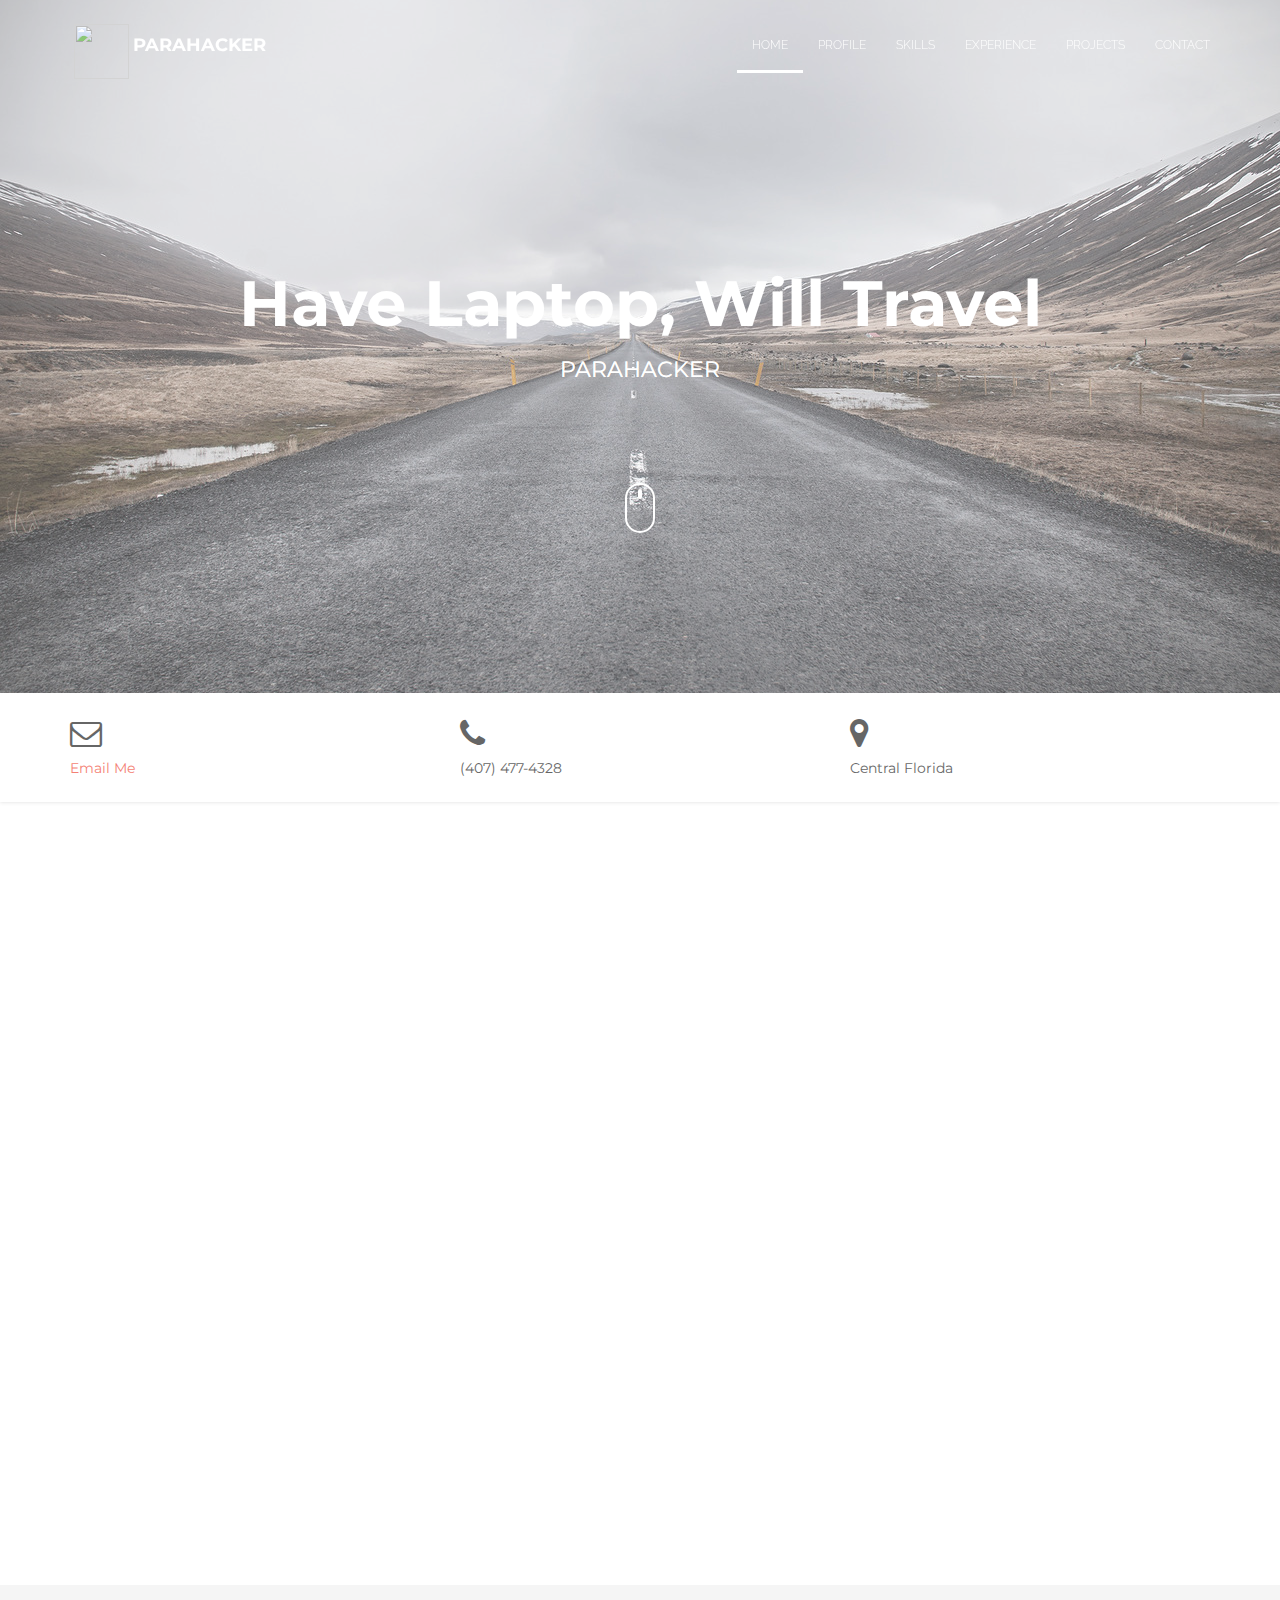
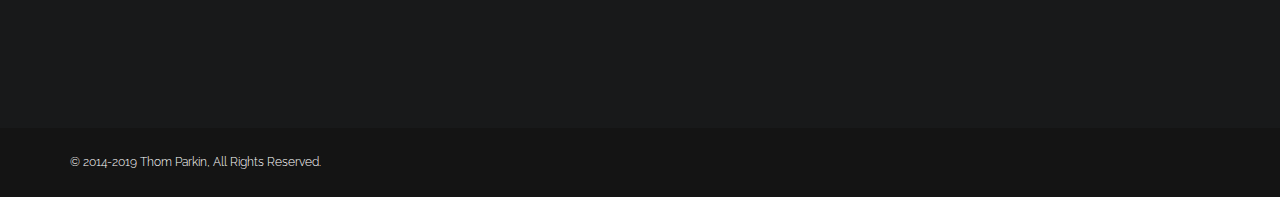
==== index.html @ a3bb895b "Update from minor changes on GitHub" ====
<!DOCTYPE html>
<html lang="en">
<head>
	<meta charset="UTF-8">
	<meta name="viewport" content="width=device-width, initial-scale=1.0">
	<meta name="description" content="Thom Parkin.  Parahacker and Technology Specialist.  Serial Rails Developer.">
	<meta name="author" content="Thom Parkin">

	<title>Parahacker - Have Laptop, Will Travel</title>

	<!-- CSS -->
	<!-- Bootstrap core CSS -->
	<link href="assets/bootstrap/css/bootstrap.min.css" rel="stylesheet" media="screen">

	<!-- Owl Carousel -->
	<link href="assets/css/owl.theme.css" rel="stylesheet">
	<link href="assets/css/owl.carousel.css" rel="stylesheet">

	<!-- Magnific-popup lightbox -->
	<link href="assets/css/magnific-popup.css" rel="stylesheet">

	<!-- Simple text rotator -->
	<link href="assets/css/simpletextrotator.css" rel="stylesheet">

	<!-- Font Awesome CSS -->
	<link href="assets/css/font-awesome.min.css" rel="stylesheet" media="screen">

	<!-- Animate css -->
	<link href="assets/css/animate.css" rel="stylesheet">

	<!-- Custom styles CSS -->
	<link href="assets/css/style.css" rel="stylesheet" media="screen">
  <link href="assets/css/hidestyles.css" rel="stylesheet" media="all">
</head>
<body>

	<div class="wrapper">

		<!-- Preloader -->

		<div id="preloader">
			<div id="status">
				<div class="status-mes"><h4>Parahacker</h4></div>
			</div>
		</div>

		<!-- Navigation start -->

		<nav class="navbar navbar-custom navbar-fixed-top" role="navigation">
			<div class="container">

				<!-- Brand and toggle get grouped for better mobile display -->
				<div class="navbar-header">
					<button type="button" class="navbar-toggle" data-toggle="collapse" data-target="#bs-example-navbar-collapse-1">
						<span class="sr-only">Toggle navigation</span>
						<span class="icon-bar"></span>
						<span class="icon-bar"></span>
						<span class="icon-bar"></span>
					</button>
					<img src="https://avatars1.githubusercontent.com/u/12994?v=2&s=115" style="float:left; width:55px; height:55px; margin: 4px;" /><a class="navbar-brand" href="#">ParaHacker</a>
				</div>

				<!-- Collect the nav links, forms, and other content for toggling -->
				<div class="collapse navbar-collapse" id="bs-example-navbar-collapse-1">
					<ul class="nav navbar-nav navbar-right">
						<li><a href="#intro">home</a></li>
						<li><a href="#profile">Profile</a></li>
						<li><a href="#services">Skills</a></li>
						<li><a href="#resume">Experience</a></li>
						<li><a href="#portfolio">Projects</a></li>
						<li><a href="#contact">Contact</a></li>
					</ul>
				</div>

			</div>
		</nav>

		<!-- Navigation end -->

		<!-- Intro section start -->

		<section id="intro" class="section">

			<div class="container">

				<div class="row">

					<div class="col-md-12">

						<div class="hello wow bounceInDown">
							<h1>Have Laptop, Will Travel</h1>
							<h3><span class="rotate">Parahacker | Veteran Programmer. | Serial Rails Developer. | I like to Solve Problems. | I love to write code. | I adore solving problems with code.</span></h3>
						</div>

						<a href="#profile">
							<div class="mouse-icon">
								<div class="wheel"></div>
							</div>
						</a>

					</div>

				</div><!-- .row -->

			</div><!-- .container -->

		</section>

		<!-- Intro section end -->

		<!-- Profile contact callout section -->

		<section id="profile-contact">

			<div class="container">

				<div class="row">

					<div class="col-sm-4 wow bounceInLeft">
						<div class="profile-item">
							<i class="fa fa-envelope-o"></i>
							<h5><a href="mailto:parkint@ymail.com">Email Me</a></h5>
						</div>
					</div>

					<div class="col-sm-4 wow bounceInUp">
						<div class="profile-item">
							<i class="fa fa-phone"></i>
							<h5>(407) 477-4328</h5>
						</div>
					</div>

					<div class="col-sm-4 wow bounceInRight">
						<div class="profile-item">
							<i class="fa fa-map-marker"></i>
							<h5>Central Florida</h5>
						</div>
					</div>

				</div><!-- .row -->

			</div><!-- .container -->

		</section>

		<!-- Profile contact callout section -->

		<!-- Profile section start -->

		<section id="profile" class="section">

			<div class="container">

				<div class="row">

					<div class="col-md-12 headline wow bounceInDown">
						<h2>Thom Parkin</h2>
						<p>Parahacker. Serial Rails Developer. Technical Author.</p>
					</div>

					<div class="col-md-3 col-sm-6 hidden-xs wow bounceInLeft">
						<a target="_blank" href="http://www.stickermule.com/marketplace/1649-code-life"><img class="avatar" src="assets/images/codelife_sticker.png" alt="" /></a>
					</div>

					<div class="col-md-3 col-sm-6 wow bounceInUp">

						<div class="profile-widget">
							<h3>Skillset</h3>

							<h5>Back-End Web Development</h5>
							<div class="skill-bar">
								<div class="skill-rate-on"></div>
								<div class="skill-rate-on"></div>
								<div class="skill-rate-on"></div>
								<div class="skill-rate-on"></div>
							</div>

							<h5>Programming Polyglot</h5>
							<div class="skill-bar">
								<div class="skill-rate-on"></div>
								<div class="skill-rate-on"></div>
								<div class="skill-rate-on"></div>
								<div class="skill-rate-on"></div>
							</div>

							<h5>Technical Writing/Open Source</h5>
							<div class="skill-bar">
								<div class="skill-rate-on"></div>
								<div class="skill-rate-on"></div>
								<div class="skill-rate-on"></div>
								<div class="skill-rate-on"></div>
							</div>
							<h5>HTML / CSS3 / SASS</h5>
							<div class="skill-bar">
								<div class="skill-rate-on"></div>
								<div class="skill-rate-on"></div>
								<div class="skill-rate-off"></div>
								<div class="skill-rate-off"></div>
							</div>

						</div>

						<div class="profile-widget">
							<h3>Social Profiles</h3>
							<ul class="widget-social">
								<li><a href="https://stackoverflow.com/users/4046793/thom-parkin"><i class="fa fa-stack-overflow"></i></a></li>
								<li><a href="https://github.com/ParkinT"><i class="fa fa-github-alt"></i></a></li>
								<li><a href="http://www.linkedin.com/in/thomparkin/"><i class="fa fa-linkedin"></i></a></li>
								<li><a href="https://plus.google.com/u/0/"><i class="fa fa-google-plus"></i></a></li>
							</ul>
						</div>

					</div><!-- .col-md-3 -->

					<div class="col-md-6 col-sm-12 wow bounceInRight">
						<h3>Professional Profile</h3>
						<p>I have been working on the Internet since 2002, when it was very young.<br /> Before that I had built electronic circuits from discrete parts and wrote software utilities in ASSEMBLY Language.</p><p> An insatiable "Hacker" spirit drives me to incessantly explore, study, dissect and learn new techniques and technologies.</p>
						<p>A Technical Trainer, Author, Screencaster and Avid Logophile, when faced with a "Glass Half Empty" problem, I believe <em>The Glass was Over Designed</em>.</p><p>Currently full-time developer responsible for <a href="https://disciplr.com" target="_blank">Disciplr.com</a>, powered by a set of microservices including several Rails APIs.  Previously worked on a DoD contract for the US Air Force, with an Active Security Clearance.<br /><a href="https://github.com/ParkinT/HireMe#tldr" title="Detailed Profile as git repository">More</a>.</p>
					</div>

				</div><!-- .row -->

			</div><!-- .container -->

		</section>

		<!-- Profile section end -->

		<!-- Callout section start -->

		<section id="stats" class="callout">

			<div class="container">

				<div class="row">

					<div class="col-md-3 col-sm-12 hidden-xs wow bounceInLeft">
						<h3>My Stats</h3>
					</div>

					<div class="col-md-3 col-sm-4 wow bounceInDown">
						<div class="stat">
							<div class="stat-icon">
								<h2><i class="fa fa-coffee hidden-xs"></i><span class="timer" data-to="32"></span></h2>
							</div>
							<h3>Cups of Espresso</h3>
						</div>
					</div>

					<div class="col-md-3 col-sm-4 wow bounceInUp">
						<div class="stat">
							<div class="stat-icon">
								<h2><i class="fa fa-code hidden-xs"></i><span class="timer" data-to="999"></span></h2>
							</div>
							<h3>Lines of code</h3>
						</div>
					</div>

					<div class="col-md-3 col-sm-4 wow bounceInRight">
						<div class="stat">
							<div class="stat-icon">
								<h2><i class="fa fa-child hidden-xs"></i><span class="timer" data-to="140"></span>+</h2>
							</div>
							<h3>Avid Followers</h3>
						</div>
					</div>

				</div><!-- .row -->

			</div><!-- .container -->

		</section>

		<!-- Callout section end -->

		<!-- Services section start -->

		<section id="services" class="section">

			<div class="container">

				<div class="row">

					<div class="col-md-12 headline wow bounceInDown">
						<h2>What is a ParaHacker?</h2>
						<p>40+ Years of Technical Experience</p>
					</div>

					<div class="col-md-12">

						<div class="row">

							<div class="col-sm-4 wow bounceInLeft">
								<div class="service">
									<div class="icon">
										<i class="fa fa-pencil"></i>
									</div>
									<h4>Technical Writing</h4>
									<div class="text">
                    <ul>
                      <li>Author for <a href="http://rubysource.com/author/tparkin/" target="_blank" title="Technical Articles written by Thom Parkin">RubySource</a></li>
<li><a href="https://devchat.tv/ruby-rogues/245-rr-the-charles-max-wood-interview-with-thom-parkin" target="_blank">Ruby Rogues episode 245</a></li>
                      <li>Created <a href="https://learnable.com/jumpcasts/get-started-with-regex-67/video" target="_blank">Regular Expressions</a> Tutorial for <a href="https://learnable.com/jumpcasts/get-started-with-regex-67/video" target="_blank">Learnable.com</a></li>
                      <li><a href="http://wistful-thinking.com/make-your-p55w0rd-secure/">Make Your P@55w0rd Secure</a></li>
                    <li><a href="http://www.wistful-thinking.com/archives/121">Technique to Fight Phishing</a></li>
                    </ul>

									</div>
								</div>
							</div>

							<div class="col-sm-4 wow bounceInUp">
								<div class="service">
									<div class="icon">
										<i class="fa fa-image"></i>
									</div>
									<h4>Technical Instruction</h4>
									<div class="text">
											<p>
                        <ul>
                        <li><a href="http://goo.gl/iC43kt" target="blank" title="'Mastering Git' - 130 minute Video Course for Packt Publishing">Mastering Git</a> Video Course for Packt Publishing</li>
                           <li><a href="https://learnable.com/courses/developer-s-toolbox-2868#contents" target="_blank">The Developer's Toolbox</a> for Learnable</li>
											<li>Conducted <a href="http://www.sitepoint.com/we-talked-git-with-an-expert-the-transcript/" target="_blank" title="A guest on Sitepoint 'Talk with the Experts'">Online Expert</a> Session for Sitepoint</li>
                    </ul>
										</p>
									</div>
								</div>
							</div>

							<div class="col-sm-4 wow bounceInRight">
								<div class="service">
									<div class="icon">
										<i class="fa fa-cog"></i>
									</div>
									<h4>Languages / Technologies / Sites</h4>
									<div class="text">
		<p>
                    <ul>
                      <li>Ruby on Rails&nbsp;/&nbsp;Capistrano&nbsp;/&nbsp;Bundler</li>
                      <li>Heroku&nbsp;/&nbsp;Docker&nbsp;/&nbsp;Nitrous.IO</li>
                      <li>HTML&nbsp;/&nbsp;CSS&nbsp;/&nbsp;SASS</li>
                      <li>Security+ Certified</li>
                      <li>git&nbsp;/&nbsp;SVN</li>
                      <li>JSON&nbsp;/&nbsp;REST</li>
                      <li>Azure&nbsp;/.NET MVC (C#)</li>
                      <li>MySQL&nbsp;/&nbsp;PostgeSQL&nbsp;/&nbsp;MSSQL</li>
                      <li>Angular&nbsp;/&nbsp;Node.JS</li>
                    </ul>
                 </p>
									</div>
								</div>
							</div>

						</div><!-- .row -->

						<div class="row">

							<div class="col-sm-4 wow bounceInUp" data-wow-delay=".2s">
								<div class="service">
									<div class="icon">
										<i class="fa fa-code"></i>
									</div>
									<h4>Open Source Contributor</h4>
									<div class="text">
                    <p>Regular, consistent contributions to Open Source Software keep my skills sharp.  It also provides an invaluable opportunity to learn from others whom I admire and emulate.<br /><a target="_blank" target="_blank" href="http://resume.github.io/?parkint">GitHub Resume</a>&nbsp;|&nbsp;<a href="https://github.com/ParkinT">GitHub Profile</a></p>
									</div>
								</div>
							</div>

							<div class="col-sm-4 wow bounceInUp" data-wow-delay=".4s">
								<div class="service">
									<div class="icon">
										<i class="fa fa-desktop"></i>
									</div>
									<h4>Screencasts</h4>
									<div class="text">
										<p>
                    <ul>
                        <li><a href="http://learnable.com/hub/play/47" target="_blank" title="Introduction to Nitrous.io">Nitrous.io video introduction</a></li>
                        <li><a href="http://learnable.com/hub/play/60" target="_blank" title="Beginners GIT: Or If I Could Turn Back Time...">Beginner's Git</a></li>
                        <li><a href="https://www.youtube.com/watch?v=P9x6wrIkZuA" target="_blank">VIM: The Universal Editor</a></li>
                      </ul>
</p>
									</div>
								</div>
							</div>

							<div class="col-sm-4 wow bounceInUp" data-wow-delay=".6s">
								<div class="service">
									<div class="icon">
										<i class="fa fa-life-ring"></i>
									</div>
									<h4>Problem Solver</h4>
									<div class="text">
										<p><ul>
                    <li><a href="http://BS.LeveragedSynergies.com" target="sites">BusinessSpew</a><sup>&trade;</sup></li><li><a href="https://disciplr.com" target="sites">Disciplr.com</a></li><li><a href="http://vimamin.com" target="sites">Vim-A-Min</a></li><li><a href="http://www.slackidasical.com" target="sites">Slakidasical</a></li><li><a href="http://goo.gl/BX2q94" target="sites">Interactive Fictional Adventure</a></li></ul></p>
									</div>
								</div>
							</div>

						</div><!-- .row -->

					</div><!-- .col-md-12 -->

				</div><!-- .row -->

			</div><!-- .container -->

		</section>

		<!-- Services section end -->

		<!-- Callout section start -->

		<section class="callout">

			<div class="container">

				<div class="row">

					<div class="col-md-3 hidden-xs wow bounceInLeft">
						<h3>My status</h3>
					</div>

					<div class="col-md-9 headline nomargin wow bounceInDown">
						<h3>Available for Full-Time or Contract</h3>
						<p>I am always interested in new technology challenges and would welcome an opportunity to apply my <a href="https://github.com/ParkinT/HireMe/blob/TechnicalAchievements/ACCOMPLISHMENTS.md#technical-writing-and-presentations" target="_blank">creative talents</a> and <a href="https://github.com/ParkinT/HireMe/blob/Skills/EXPERTISE.md" target="_blank">unique set of skills</a> to <a href="https://github.com/ParkinT/HireMe#tldr" target="_blank"><em>Solving Problems</em></a></p>
						<a href="#contact" class="btn btn-default btn-custom-2 callout-btn"><i class="fa fa-paper-plane-o icon-before"></i> Contact me</a>
					</div>

				</div><!-- .row -->

			</div><!-- .container -->

		</section>

		<!-- Callout section end -->

		<!-- Resume section start -->

		<section id="resume" class="section">

			<div class="container">

				<div class="row">

					<div class="col-md-12 headline wow bounceInDown">
						<h2>Experience</h2>
						<p>30+ Years in Technology</p>
					</div>

				</div><!-- .row -->

				<div class="row resume-items">

					<div class="col-md-3 wow bounceInLeft">
						<h3>Technical Training</h3>
					</div>

					<div class="col-md-6 col-sm-8 resume-item wow bounceInUp">
						<h4>Technical Writing</h4>
            <p><ul>
              <li><a href="https://learnable.com/books/git-fundamentals" target="article">Git Fundamentals</a></li>
              <li><a href="https://www.sitepoint.com/nitrous-io-rails-development-cloud/" target="article">Nitrous.IO: Development in the Cloud</a></li>
              <li><a href="http://www.sitepoint.com/nitrous-io-heroku-perfect-pair/" target="article">Nitrous.IO and Heroku: A Perfect Pair</a></li>
              <li><a href="http://www.sitepoint.com/path-better-vi-skills/" target="article">The Path to Better VI Skills</a></li>
              <li><a href="http://www.sitepoint.com/rubymotion-dreams-do-come-true/" target="article">RubyMotion: Dreams Do Come True</a></li>
              <li><a href="http://wistful-thinking.com/make-your-p55w0rd-secure/" target="article">Make Your P@55w0rd Secure</a></li>
            </ul></p>
						<h4>Screencasts</h4>
            <p><ul>
              <li><a href="http://goo.gl/iC43kt" taret="video">Mastering Git (featured tutorial on Packt Publishing)</a></li>
              <li><a href="https://www.youtube.com/watch?v=P9x6wrIkZuA" taret="video">VIM: The Universal Editor</a></li>
              <li><a href="http://youtu.be/KURUreulOh4?t=13s" taret="video">Introduction to Nitrous</a></li>
              <li><a href="https://learnable.com/jumpcasts/get-started-with-regex-67/video" target="video">Get Started with Regex</a><super>deprecated</super></li>
              <li><a href="https://learnable.com/hub/play/60" taret="video">Beginner's Git</a><super>deprecated</super></li>
              <li><a href="http://www.sitepoint.com/screencast-difference-git-github/" taret="video">Git. Github. What's the Difference?</a></li>
            </ul></p>
						<hr class="hidden-xs">
					</div>

					<div class="col-md-3 col-sm-4 resume-place wow bounceInRight">
						<h4><i class="fa fa-suitcase"></i> RubySource&nbsp;/&nbsp;Learnable</h4>
						<!-- <i class="fa fa-calendar"></i> Sitepoint -->
						<hr class="visible-xs">
					</div>
				</div><!-- .row -->

				<div class="row resume-items">

					<div class="col-md-3 wow bounceInLeft">
						<h3>Software Development</h3>
					</div>

					<div class="col-md-6 col-sm-8 resume-item wow bounceInUp">
						<h4>Open Source Software</h4>
						<p>I am an <a href="http://resume.github.io/?parkint" target="_blank">active contributor to <a href="https://github.com/ParkinT" target="_blank">Open Source Software</a>.</p>
						<hr class="hidden-xs">
					</div>

					<div class="col-md-3 col-sm-4 resume-place wow bounceInRight">
						<h4><i class="fa fa-suitcase"></i>Various Projects</h4>
						<i class="fa fa-calendar"></i> 2006..
						<hr class="visible-xs">
					</div>

					<div class="col-md-6 col-md-offset-3 col-sm-8 resume-item wow bounceInUp">
						<h4>CyberSecurity Specialist</h4>
						<p>Security+ Certified</p>
						<p>SEIC II US Air Force Mission Planning - Code Security and HP Fortify Static Code Analysis Scan</p>
            <hr class="hidden-xs">
					</div>

					<div class="col-md-3 col-sm-4 resume-place wow bounceInRight">
						<h4><i class="fa fa-suitcase"></i> Leidos</h4>
						<i class="fa fa-calendar"></i> Present
						<hr class="visible-xs">
					</div>

					<div class="col-md-6 col-md-offset-3 col-sm-8 resume-item wow bounceInUp">
						<h4>Senior Ruby Engineer</h4>
						<p>Full-time Developer responsible for the Rails API (back-end) for <a href="https://disciplr.com" target="_blank">Disciplr</a>; the <a href="https://davidccook.com" target="_blank">175+ year old (Non-Profit) Publisher's</a> foray into "The Digital Age".</p>
            <hr class="hidden-xs">
					</div>

					<div class="col-md-3 col-sm-4 resume-place wow bounceInRight">
						<h4><i class="fa fa-suitcase"></i> David C. Cook</h4>
						<i class="fa fa-calendar"></i> 2015 - 2017
						<hr class="visible-xs">
					</div>

					<div class="col-md-6 col-md-offset-3 col-sm-8 resume-item wow bounceInUp">
						<h4>Software Test Engineer</h4>
						<p>I provided <a href="https://github.com/ParkinT/HireMe/blob/Experience/EXPERIENCE.md#jmps-software-test-engineer" target="_blank">Integration and Verification Testing</a> on the Systems Engineering &amp; Integration Contract (SEIC) for Joint Mission Planning System (JMPS) on a DoD contract for the US Air Force.<br />In addition, I provided <a href="https://github.com/ParkinT/HireMe/blob/Experience/EXPERIENCE.md#saic-now-leidos-present-1" target="_blank">Training to Developers</a> World-Wide.</p>
            <hr class="hidden-xs">
					</div>

					<div class="col-md-3 col-sm-4 resume-place wow bounceInRight">
						<h4><i class="fa fa-suitcase"></i> Leidos</h4>
						<i class="fa fa-calendar"></i> 2006 - 2015
						<hr class="visible-xs">
					</div>
				</div><!-- .row -->

					<div class="col-md-3 wow bounceInLeft">
						<h3>Emerging Technology</h3>
					</div>

					<div class="col-md-6 col-sm-8 resume-item wow bounceInUp">
						<h4>Telecommunications</h4>
						<p>I provided support and on-site training for technicians for the AVST CallXpress product, the earliest of Internet-enabled, Computer-based, Voice Processing Systems.</p>
						<hr class="hidden-xs">
					</div>

					<div class="col-md-3 col-sm-4 resume-place wow bounceInRight">
						<h4><i class="fa fa-suitcase"></i>Applied Voice Technology</h4>
						<i class="fa fa-calendar"></i> 2003 - 2005
						<hr class="visible-xs">
					</div>

					<div class="col-md-6 col-md-offset-3 col-sm-8 resume-item wow bounceInUp">
						<h4>Voice Processing Systems</h4>
						<p>I worked on the emerging Internet Technologies as a <a href="https://github.com/ParkinT/HireMe/blob/Experience/EXPERIENCE.md#lucent-technologies1998--2002" target="_blank">Product Specialist</a> and <a href="" target="_blank">Senior Systems Engineer</a> for Lucent Technologies.</p>
						<hr class="hidden-xs">
					</div>

					<div class="col-md-3 col-sm-4 resume-place wow bounceInRight">
						<h4><i class="fa fa-suitcase"></i>Lucent Technologies</h4>
						<i class="fa fa-calendar"></i> 1998 - 2002
						<hr class="visible-xs">
					</div>
				</div><!-- .row -->

				<div class="row">

					<div class="col-md-6 col-md-offset-3 wow bounceInUp">
						<a href="https://github.com/ParkinT/HireMe" class="btn btn-default btn-custom-2"><i class="fa fa-cloud-download icon-before"></i>Digital CV</a>
					</div>

				</div><!-- .row -->

			</div><!-- .container -->

		</section>

		<!-- Resume section end -->

		<!-- Callout section start -->
<!--
		<section id="clients" class="callout">

			<div class="container">

				<div class="row">

					<div class="col-md-3 hidden-xs wow bounceInLeft">
						<h3>Customers</h3>
					</div>

					<div class="col-md-9 wow bounceInRight">

						<div id="owl-clients" class="owl-carousel">

							<div class="owl-item">
								<img src="assets/images/logo/client160-3.png" alt="">
								<h4>Client 1</h4>
							</div>

							<div class="owl-item">
								<img src="assets/images/logo/client160-1.png" alt="">
								<h4>Client 2</h4>
							</div>

							<div class="owl-item">
								<img src="assets/images/logo/client160-3.png" alt="">
								<h4>Client 3</h4>
							</div>

							<div class="owl-item">
								<img src="assets/images/logo/client160-1.png" alt="">
								<h4>Client 4</h4>
							</div>

							<div class="owl-item">
								<img src="assets/images/logo/client160-3.png" alt="">
								<h4>Client 5</h4>
							</div>

							<div class="owl-item">
								<img src="assets/images/logo/client160-1.png" alt="">
								<h4>Client 6</h4>
							</div>

						</div>

					</div><!-- .col-md-9 -->

				</div><!-- .row -->

			</div><!-- .container -->

		</section>

		<!-- Callout section end -->

		<!-- Portfolio section start -->

		<section id="portfolio" class="section">

			<div class="container">

				<div class="row">

					<div class="col-md-12 headline wow bounceInDown">
						<h2>Projects</h2>
						<p>Portfolio of Parahacker Projects</p>
					</div>

					<div class="col-md-4 col-sm-6 wow bounceInUp" data-wow-delay=".2s">
						<a href="assets/images/vrtifact_logo.jpg" class="pop-up">
							<div class="portfolio-item">
								<div class="portfolio-item-preview">
									<img src="assets/images/vrtifact_logo.jpg" alt="Thom as the Lead Developer in Global Game Jam 2015 competition">
								</div>
								<div class="portfolio-item-description">
									<h3>Orlando Global Game Jam - 2015, 16, 17, 18</h3>
                  <p><a href="http://unity3dlabs.com/DOGGJ15.html" target="_blank">Unity3D, C#</a></p>
								</div>
							</div>
						</a>
					</div>

					<div class="col-md-4 col-sm-6 wow bounceInUp" data-wow-delay=".4s">
						<a href="assets/images/wistfulthinking.jpg" class="pop-up">
							<div class="portfolio-item">
								<div class="portfolio-item-preview">
									<img src="assets/images/wistfulthinking.jpg" alt="">
								</div>
								<div class="portfolio-item-description">
									<h3>Wistful-Thinking</h3>
                  <p><a href="http://www.wistful-thinking.com" target="_blank">Node.js (Ghost)</a></p>
								</div>
							</div>
						</a>
					</div>

					<div class="col-md-4 col-sm-6 wow bounceInUp" data-wow-delay=".6s">
						<a href="assets/images/vimamin.png" class="pop-up">
							<div class="portfolio-item">
								<div class="portfolio-item-preview">
									<img src="assets/images/vimamin.png" alt="">
								</div>
								<div class="portfolio-item-description">
									<h3>Vim-a-Min</h3>
                  <p><a href="http://vimamin.herokuapp.com" target="_blank">Ruby on Rails</a></p>
								</div>
							</div>
						</a>
					</div>

					<div class="col-md-4 col-sm-6 wow bounceInLeft">
						<a href="assets/images/nitroustips.jpg" class="pop-up">
							<div class="portfolio-item">
								<div class="portfolio-item-preview">
									<img src="assets/images/nitroustips.jpg" alt="">
								</div>
								<div class="portfolio-item-description">
									<h3>Vim-A-Min</h3>
                  <p><a href="http://vimamin.com/" target="_blank">HTML/CSS/JS</a></p>
								</div>
							</div>
						</a>
					</div>

					<div class="col-md-4 col-sm-6 wow bounceInUp">
						<a href="assets/images/businessspew.jpg" class="pop-up">
							<div class="portfolio-item">
								<div class="portfolio-item-preview">
									<img src="assets/images/businessspewoutput.png" alt="">
								</div>
								<div class="portfolio-item-description">
									<h3>BusinessSpew<sup>TM</sup></h3>
                  <p><a href="http://goo.gl/LASwoq" target="_blank">Rails on Heroku</a></p>
								</div>
							</div>
						</a>
					</div>

					<div class="col-md-4 col-sm-6 wow bounceInRight">
						<a href="assets/images/enderstore.jpg" class="pop-up">
							<div class="portfolio-item">
								<div class="portfolio-item-preview">
									<img src="assets/images/enderstore.jpg" alt="">
								</div>
								<div class="portfolio-item-description">
									<h3>Slack bots</h3>
                  <p><a href="https://github.com/ParkinT/bible-bot" target="_blank">Sinatra</a></p>
								</div>
							</div>
						</a>
					</div>

				</div><!-- .row -->

			</div><!-- .container -->

		</section>

		<!-- Portfolio section end -->

		<!-- Contact section start -->

		<section id="contact" class="section">

			<div class="container">

				<div class="row">

					<div class="col-md-12 headline wow bounceInLeft">
						<h2>Contact Me</h2>
						<p>Drop me a message or give me a call.  I would love to help you solve technology problems.</p>
					</div>

					<div class="col-md-6 wow bounceInUp">

						<p>Passionate about Technology, I am a ParaHacker.<br />
            <ul><li>I like solving problems</li><li>I love writing code</li><li>I <em>adore</em> writing code that solves problems</li></ul></p>

						<ul class="icon-list">
							<li><i class="fa fa-fw fa-map-marker"></i>Sanford, FL&nbsp;&nbsp;USA</li>
							<li><i class="fa fa-fw fa-phone"></i>407 477 4328</li>
							<li><i class="fa fa-fw fa-envelope-o"></i><a href="mailto:parkint@ymail.com">parkint (at) ymail (dot) com</a></li>
							<li><i class="fa fa-fw fa-globe"></i><a href="http://wistful-thinking.com">Wistful-Thinking.com</a></li>
						</ul>

					</div>

					<div class="col-md-6 wow bounceInRight">
						<form action="" id="hidden_contact-form" role="form">

							<div class="hidden_form-group">
								<label class="sr-only" for="c_name">Name</label>
								<input type="text" id="hidden_c_name" class="form-control" name="c_name" placeholder="Name">
							</div>

							<div class="hidden_form-group">
								<label class="sr-only" for="c_email">Email address</label>
								<input type="email" id="hidden_c_email" class="form-control" name="c_email" placeholder="E-mail">
							</div>

							<div class="hidden_form-group">
								<textarea class="form-control" id="hidden_c_message" name="c_message" rows="7" placeholder="Your message"></textarea>
							</div>

							<button type="submit" class="btn btn-custom-1">
								<i class="fa fa-bullhorn icon-before"></i> Send it
							</button>

						</form>

						<div class="ajax-response"></div>

					</div>

				</div><!-- .row -->

			</div><!-- .container -->

		</section>

		<!-- Contact section end -->

		<!-- Footer start -->

		<footer id="footer">

			<div class="container">

				<div class="row">

					<div class="col-md-12">
						<p class="copy">
							&copy; 2014-2019 Thom Parkin, All Rights Reserved.
						</p>
					</div>

				</div><!-- .row -->

			</div><!-- .container -->

		</footer>

		<!-- Footer end -->

	</div><!-- .wrapper -->

	<!-- Javascript files -->
	<!-- jQuery -->
	<script src="assets/js/jquery-1.11.0.min.js"></script>
	<!-- Bootstrap JS -->
	<script src="assets/bootstrap/js/bootstrap.min.js"></script>
	<!-- Background slider -->
	<script src="assets/js/jquery.backstretch.min.js"></script>
	<!-- OwlCarousel -->
	<script src="assets/js/owl.carousel.min.js"></script>
	<!-- Modal for portfolio -->
	<script src="assets/js/jquery.magnific-popup.min.js"></script>
	<!-- Text rotator -->
	<script src="assets/js/jquery.simple-text-rotator.min.js"></script>
	<!-- Waypoints -->
	<script src="assets/js/jquery.waypoints.js"></script>
	<!-- CountTo  -->
	<script src="assets/js/jquery.countTo.js"></script>
	<!-- WOW - Reveal Animations When You Scroll -->
	<script src="assets/js/wow.min.js"></script>
	<!-- Smooth scroll -->
	<script src="assets/js/smoothscroll.js"></script>
	<!-- Custom scripts -->
	<script src="assets/js/custom.js"></script>

</body>
</html>
---- assets/css/simpletextrotator.css ----
.rotating {
  display: inline-block;
  -webkit-transform-style: preserve-3d;
  -moz-transform-style: preserve-3d;
  -ms-transform-style: preserve-3d;
  -o-transform-style: preserve-3d;
  transform-style: preserve-3d;
  -webkit-transform: rotateX(0) rotateY(0) rotateZ(0);
  -moz-transform: rotateX(0) rotateY(0) rotateZ(0);
  -ms-transform: rotateX(0) rotateY(0) rotateZ(0);
  -o-transform: rotateX(0) rotateY(0) rotateZ(0);
  transform: rotateX(0) rotateY(0) rotateZ(0);
  -webkit-transition: 0.5s;
  -moz-transition: 0.5s;
  -ms-transition: 0.5s;
  -o-transition: 0.5s;
  transition: 0.5s;
  -webkit-transform-origin-x: 50%;
}

.rotating.flip {
  position: relative;
}

.rotating .front, .rotating .back {
  left: 0;
  top: 0;
  -webkit-backface-visibility: hidden;
  -moz-backface-visibility: hidden;
  -ms-backface-visibility: hidden;
  -o-backface-visibility: hidden;
  backface-visibility: hidden;
}

.rotating .front {
  position: absolute;
  display: inline-block;
  -webkit-transform: translate3d(0,0,1px);
  -moz-transform: translate3d(0,0,1px);
  -ms-transform: translate3d(0,0,1px);
  -o-transform: translate3d(0,0,1px);
  transform: translate3d(0,0,1px);
}

.rotating.flip .front {
  z-index: 1;
}

.rotating .back {
  display: block;
  opacity: 0;
}

.rotating.spin {
  -webkit-transform: rotate(360deg) scale(0);
  -moz-transform: rotate(360deg) scale(0);
  -ms-transform: rotate(360deg) scale(0);
  -o-transform: rotate(360deg) scale(0);
  transform: rotate(360deg) scale(0);
}



.rotating.flip .back {
  z-index: 2;
  display: block;
  opacity: 1;
  
  -webkit-transform: rotateY(180deg) translate3d(0,0,0);
  -moz-transform: rotateY(180deg) translate3d(0,0,0);
  -ms-transform: rotateY(180deg) translate3d(0,0,0);
  -o-transform: rotateY(180deg) translate3d(0,0,0);
  transform: rotateY(180deg) translate3d(0,0,0);
}

.rotating.flip.up .back {
  -webkit-transform: rotateX(180deg) translate3d(0,0,0);
  -moz-transform: rotateX(180deg) translate3d(0,0,0);
  -ms-transform: rotateX(180deg) translate3d(0,0,0);
  -o-transform: rotateX(180deg) translate3d(0,0,0);
  transform: rotateX(180deg) translate3d(0,0,0);
}

.rotating.flip.cube .front {
  -webkit-transform: translate3d(0,0,100px) scale(0.9,0.9);
  -moz-transform: translate3d(0,0,100px) scale(0.85,0.85);
  -ms-transform: translate3d(0,0,100px) scale(0.85,0.85);
  -o-transform: translate3d(0,0,100px) scale(0.85,0.85);
  transform: translate3d(0,0,100px) scale(0.85,0.85);
}

.rotating.flip.cube .back {
  -webkit-transform: rotateY(180deg) translate3d(0,0,100px) scale(0.9,0.9);
  -moz-transform: rotateY(180deg) translate3d(0,0,100px) scale(0.85,0.85);
  -ms-transform: rotateY(180deg) translate3d(0,0,100px) scale(0.85,0.85);
  -o-transform: rotateY(180deg) translate3d(0,0,100px) scale(0.85,0.85);
  transform: rotateY(180deg) translate3d(0,0,100px) scale(0.85,0.85);
}

.rotating.flip.cube.up .back {
  -webkit-transform: rotateX(180deg) translate3d(0,0,100px) scale(0.9,0.9);
  -moz-transform: rotateX(180deg) translate3d(0,0,100px) scale(0.85,0.85);
  -ms-transform: rotateX(180deg) translate3d(0,0,100px) scale(0.85,0.85);
  -o-transform: rotateX(180deg) translate3d(0,0,100px) scale(0.85,0.85);
  transform: rotateX(180deg) translate3d(0,0,100px) scale(0.85,0.85);
}
---- assets/css/style.css ----
/**
 * Support: web-master72@yandex.ru;
 * Author: web-master72
 * 
 *
/* ---------------------------------------------- /*
 * General styles
/* ---------------------------------------------- */

@import url(http://fonts.googleapis.com/css?family=Montserrat:400,700);
@import url(http://fonts.googleapis.com/css?family=Raleway:400,300,700);

body {
	font: 300 15px/1.6 'Raleway', serif, sans-serif;
	color: #545454;
}

img {
	max-width: 100%;
	height: auto;
}

a {
	color: #EF4836;
}

a:hover {
	color: #C4C4C4;
}

/* ---------------------------------------------- /*
 * Typography
/* ---------------------------------------------- */

h1, h2, h3, h4, h5, h6 {
	font: 400 46px/1.2 'Montserrat', serif, sans-serif;
	margin: 5px 0 5px;
	color: #222;
}

h1 {
	font-size: 64px;
	font-weight: 700;
	margin: 5px 0 15px;
}

h2 {
	font-size: 40px;
	font-weight: 700;
}

h3 {
	font-size: 22px;
	text-transform: uppercase;
	margin: 5px 0 15px;
}

h4 {
	font-size: 16px;
	margin: 5px 0 10px;
}

h5 {
	font-size: 14px;
}

h6 {
	font-size: 13px;
}

/* ---------------------------------------------- /*
 * Transition elsements
/* ---------------------------------------------- */

a,
.btn,
.navbar,
.form-control,
.portfolio-item-description {
	-webkit-transition: all 0.125s ease-in-out 0s;
	   -moz-transition: all 0.125s ease-in-out 0s;
		-ms-transition: all 0.125s ease-in-out 0s;
		 -o-transition: all 0.125s ease-in-out 0s;
			transition: all 0.125s ease-in-out 0s;
}

.portfolio-item-preview {
	-webkit-transition: all 0.3s ease-in-out 0s;
	   -moz-transition: all 0.3s ease-in-out 0s;
		-ms-transition: all 0.3s ease-in-out 0s;
		 -o-transition: all 0.3s ease-in-out 0s;
			transition: all 0.3s ease-in-out 0s;
}

/* ---------------------------------------------- /*
 * Reset box-shadow
/* ---------------------------------------------- */

.btn,
.panel,
.progress,
.form-control,
.modal-content,
.form-control:hover, 
.form-control:focus {
	-webkit-box-shadow: none;
			box-shadow: none;
}

/* ---------------------------------------------- /*
 * Reset border-radius
/* ---------------------------------------------- */

.btn,
.alert,
.avatar,
.progress,
.form-control,
.modal-content,
.panel-group .panel,
.widget-social li a {
	-webkit-border-radius: 3px;
	   -moz-border-radius: 3px;
		 -o-border-radius: 3px;
			border-radius: 3px;
}

/* ---------------------------------------------- /*
 * Inputs styles
/* ---------------------------------------------- */

.form-control {
	background: #FFF;
	border: 2px solid #C4C4C4;
	height: 58px;
	font-size: 14px;
	padding: 15px;
	color: #777;
}

.input-lg, .form-horizontal .form-group-lg .form-control {
  display: none; !important
	height: 62px;
}

.input-sm, .form-horizontal .form-group-sm .form-control {
  display: none; !important
	height: 40px;
	font-size: 12px;
}

/* ---------------------------------------------- /*
 * Custom button style
/* ---------------------------------------------- */

.btn {
	font-weight: 700;
	font-size: 14px;
	padding: 17px 27px;
	border: 0;
}

.btn:hover, .btn:focus, .btn:active, .btn.active {
	outline: inherit !important;
}

/* Button icons */

.btn .icon-before {
	margin-right: 6px;
}

.btn .icon-after {
	margin-left: 6px;
}

/* Button size */

.btn-lg, .btn-group-lg > .btn {
	padding: 22px 24px;
	font-size: 14px;
}

.btn-sm, .btn-group-sm > .btn {
	padding: 11px 18px;
	font-weight: 400;
	font-size: 12px;
}

.btn-xs, .btn-group-xs > .btn {
	padding: 7px 14px;
	font-size: 10px;
}

.btn-list .btn {
	margin-bottom: 5px;
}

/* Button types*/

.btn-default {
	background: #EEEEEE;
}

.btn-custom-1, .btn-custom-2 {
	background: transparent;
	border: 2px solid #EF4836;
	padding: 15px 25px;
}

.btn-custom-2 {
	border: 2px solid #222;
}

.btn-custom-1:hover, .btn-custom-1:focus, .btn-custom-1:active, .btn-custom-1.active {
	background: #EF4836;
	border: 2px solid #EF4836;
	color: #FFF;
}

.btn-custom-2:hover, .btn-custom-2:focus, .btn-custom-2:active, .btn-custom-2.active {
	background: #222;
	border: 2px solid #222;
	color: #FFF;
}

/* ---------------------------------------------- /*
 * Alerts style
/* ---------------------------------------------- */

.alert {
	border: 0;
}

/* ---------------------------------------------- /*
 * Skill-bars
/* ---------------------------------------------- */

.skill-bar {
	background: #C4C4C4;
	display: table;
	height: 4px;
	width: 100%;
	margin: 10px -2px 20px -2px;
}

.skill-bar .skill-rate-on {
	background: #353535;
}

.skill-rate-on, .skill-rate-off {
	display: table-cell;
	border-left: 2px solid #FFF;
	border-right: 2px solid #FFF;
}

/* ---------------------------------------------- /*
 * Progress bars
/* ---------------------------------------------- */

.progress {
	background: #E5E5E5;
	margin-top: 10px;
	margin-bottom: 20px;
}

.progress-bar {
	background: #353535;
	box-shadow: none;
}

/* ---------------------------------------------- /*
 * Tabs
/* ---------------------------------------------- */

.nav-pills, .nav-tabs {
	margin-bottom: 20px;
}

.nav-pills > li > a {
	border-radius: 3px;
}

.nav-tabs > li > a {
	border-radius: 3px 3px 0 0;
}

/* ---------------------------------------------- /*
 * Panels
/* ---------------------------------------------- */

.panel {
	border: 0;
}

.panel-body {
	background: #f5f5f5;
}

.panel-group .panel-heading + .panel-collapse > .panel-body {
	border: 0;
}

/* ---------------------------------------------- /*
 * Modal
/* ---------------------------------------------- */

.modal-content {
	border: 0;
}

/* ---------------------------------------------- /*
 * General
/* ---------------------------------------------- */

.wrapper {
	overflow: hidden;
}

.section, .callout {
	position: relative;
	padding: 120px 0;
}

.callout {
	background: #F5F5F5;
}

.headline {
	margin: 0 0 60px;
}

.headline p {
	font-weight: 700;
	color: #C4C4C4;
}

.callout-btn {
	margin-top: 10px;
}

.rotate {
	text-shadow: 0 0 0 !important;
}

.nomargin {
	margin: 0 !important;
}

.long-down {
	margin-bottom: 40px;
}

.icon-list {
	list-style: none;
	padding: 0px;
}

.icon-list > li > i {
	margin-right: 6px;
}

.new {
  margin-left: 2px;
  font-size: 73%;
  color: #44C146;
  font-weight: 300;
}

.rotate {

/* Safari */
-webkit-transform: rotate(-90deg);

/* Firefox */
-moz-transform: rotate(-90deg);

/* IE */
-ms-transform: rotate(-90deg);

/* Opera */
-o-transform: rotate(-90deg);

/* Internet Explorer */
filter: progid:DXImageTransform.Microsoft.BasicImage(rotation=3);

}

.tilt {

/* Safari */
-webkit-transform: rotate(-30deg);

/* Firefox */
-moz-transform: rotate(-30deg);

/* IE */
-ms-transform: rotate(-30deg);

/* Opera */
-o-transform: rotate(-30deg);

}

h3 > .fa {
	font-size: 24px;
	margin-right: 6px;
}

.mouse-icon {
	position: relative;
	border: 2px solid #fff;
	border-radius: 16px;
	height: 50px;
	width: 30px;
	margin: 0 auto;
	display: block;
	z-index: 10;
}

.mouse-icon .wheel {
	-webkit-animation-name: drop;
	-webkit-animation-duration: 1s;
	-webkit-animation-timing-function: linear;
	-webkit-animation-delay: 0s;
	-webkit-animation-iteration-count: infinite;
	-webkit-animation-play-state: running;
	animation-name: drop;
	animation-duration: 1s;
	animation-timing-function: linear;
	animation-delay: 0s;
	animation-iteration-count: infinite;
	animation-play-state: running;
}

.mouse-icon .wheel {
	position: relative;
	border-radius: 10px;
	background: #fff;
	width: 4px;
	height: 10px;
	top: 4px;
	margin-left: auto;
	margin-right: auto;
}

@-webkit-keyframes drop	{
	0%   { top:5px;  opacity: 0;}
	30%  { top:10px; opacity: 1;}
	100% { top:25px; opacity: 0;}
}

@keyframes drop	{
	0%   { top:5px;  opacity: 0;}
	30%  { top:10px; opacity: 1;}
	100% { top:25px; opacity: 0;}
}

/* ---------------------------------------------- /*
 * Navigation
/* ---------------------------------------------- */

.navbar {
	background: none;
	border-radius: 0;
	border: 0;
	padding: 20px 0;
	text-transform: uppercase;
	color: #FFF !important;
}

.navbar-custom .nav li a:hover, 
.navbar-custom .nav li a:focus, 
.navbar-custom .nav li.active {
	background: none;
	outline: 0;
	color: #EF4836;
}

.navbar-custom .navbar-brand {
	font: 700 18px/1.2 'Montserrat', serif, sans-serif;
	color: #FFF;
}

.navbar-custom .navbar-nav > li.active {
	border-bottom: 3px solid #FFF;
}

.navbar-custom .navbar-toggle .icon-bar {
	background: #FFF;
}

.navbar-custom .navbar-nav > li > a,
.navbar-custom .navbar-nav .dropdown-menu > li > a {
	color: #FFF;
	font-size: 12px;
}

.navbar-color,
.custom-collapse {
	background: #FFF;
	box-shadow: 0 0 4px rgba(0, 0, 0, .2);
	padding: 0;
}

.navbar-color .navbar-brand,
.custom-collapse .navbar-brand,
.navbar-color .navbar-nav > li > a,
.navbar-color .navbar-nav .dropdown-menu > li > a,
.custom-collapse .navbar-nav > li > a,
.custom-collapse .navbar-nav .dropdown-menu > li > a {
	color: #222;
}

.navbar-color .navbar-nav > li.active {
	border-bottom: 3px solid #222;
}

.custom-collapse .navbar-nav {
	text-align: left;
}

.custom-collapse .navbar-nav > li.active {
	border: 0;
}

.navbar-color .navbar-toggle .icon-bar,
.custom-collapse .navbar-toggle .icon-bar {
	background: #222;
}

/* ---------------------------------------------- /*
 * Intro
/* ---------------------------------------------- */

#intro {
	padding: 260px 0 160px 0;
	text-align: center;
	color: #FFF;
}

#intro h1, #intro h2, #intro h3, #intro h4, #intro h5, #intro h6 {
	color: #FFF;
}

.hello {
	margin: 0 0 100px;
}

/* ---------------------------------------------- /*
 * Profile-contact
/* ---------------------------------------------- */

#profile-contact {
	box-shadow: 0 0 4px rgba(0, 0, 0, .2);
	padding: 20px 0;
}

.profile-item i {
	display: block;
	line-height: 42px;
	font-size: 32px;
	color: #222;
}

.profile-widget {
	margin-bottom: 40px;
}

.widget-social {
	padding: 0;
	margin: 0;
}

.widget-social li {
	display: inline-block;
	margin-right: 5px;
}

.widget-social li a {
	background: #2e2e2e;
	text-align: center;
	display: block;
	width: 40px;
	height: 40px;
	line-height: 40px;
	font-size: 1.25em;
	color: #FFF;
}

.widget-social li a:hover {
	background: #EF4836;
}

.stat .stat-icon {
	margin-bottom: 10px;
	font-size: 32px;
	color: #222;
}

.stat .stat-icon i {
	margin-right: 10px;
}

/* ---------------------------------------------- /*
 * Service
/* ---------------------------------------------- */

.service {
	margin: 0 0 40px;
}

.service .icon {
	font-size: 32px;
	margin: 0 0 5px;
	color: #222;
}

/* ---------------------------------------------- /*
 * Resume
/* ---------------------------------------------- */

.resume-items {
	margin-bottom: 40px;
}

.resume-place {
	margin-bottom: 20px;
}

.resume-place > i,
.resume-place > h4 > i {
	color: #C4C4C4;
	font-size: 14px;
	margin-right: 5px;
}

/* ---------------------------------------------- /*
 * Clients
/* ---------------------------------------------- */

.owl-theme .owl-item {
	text-align: center;
}

.owl-theme .owl-controls .owl-page span {
	margin: 0 4px;
}

.owl-theme .owl-controls .owl-page span {
	border-radius: 0;
	width: 40px;
	height: 4px;
}

.owl-theme .owl-controls .owl-pagination {
	margin-top: 20px;
}

/* ---------------------------------------------- /*
 * Portfolio
/* ---------------------------------------------- */

.portfolio-item {
	margin-bottom: 20px;
	overflow: hidden;
}

.portfolio-item-preview {
	position: relative;
}

.portfolio-item:hover .portfolio-item-preview {
	-webkit-transform: scale(1.1) rotate(2deg);
	   -moz-transform: scale(1.3) rotate(3deg);
		-ms-transform: scale(1.3) rotate(3deg);
		 -o-transform: scale(1.3) rotate(3deg);
			transform: scale(1.2) rotate(3deg);
}

.portfolio-item:hover .portfolio-item-description {
	opacity: 1;
	bottom: 0;
}

.portfolio-item-description {
	background: rgba(255, 255, 255, .85);
	position: absolute;
	right: 0;
	bottom: -70px;
	left: 0;
	padding: 25px;
	text-align: center;
	opacity: 0;
	color: #222;
}

/* ---------------------------------------------- /*
 * Contact
/* ---------------------------------------------- */

#contact {
	background: #18191a;
	color: #FFF;
}

#contact h1, #contact h2, #contact h3, #contact h4, #contact h5, #contact h6 {
	color: #FFF;
}

#contact .form-control {
	border: 0;
}

.ajax-response {
  display: none; !important
	margin-top: 15px;
}

#footer {
	background: #141414;
	padding: 20px 0;
	color: #FFF;
}

#footer .copy {
	font-size: 12px;
	margin: 5px 0;
}

/* ---------------------------------------------- /*
 * Preloader
/* ---------------------------------------------- */

#preloader {
	background: #FFF;
	bottom: 0;
	left: 0;
	position: fixed;
	right: 0;
	top: 0;
	z-index: 9999;
}

#status, .status-mes {
	background-image: url(../images/488.GIF);
	background-position: center;
	background-repeat: no-repeat;
	height: 200px;
	left: 50%;
	margin: -100px 0 0 -100px;
	position: absolute;
	top: 50%;
	width: 200px;
}

.status-mes {
	background: none;
	left: 0;
	margin: 0;
	text-align: center;
	top: 65%; 
}

.status-mes h4 {
	color: #222;
	margin-top: 30px;
}

/* ---------------------------------------------- /*
 * Media
/* ---------------------------------------------- */

@media (max-width: 767px) {

	.wrapper {
		text-align: center;
	}

	#profile-contact .profile-item {
		margin: 0 0 20px;
	}

	#stats .stat {
		margin: 0 0 20px;
	}

}
---- assets/css/hidestyles.css ----
/* CSS styles to hide the Contac Form */
#hidden_contact-form, .hidden_form-group, #hidden_c_name, #hidden_c_email, #hidden_c_message, .btn-custom-1 { display: none; }
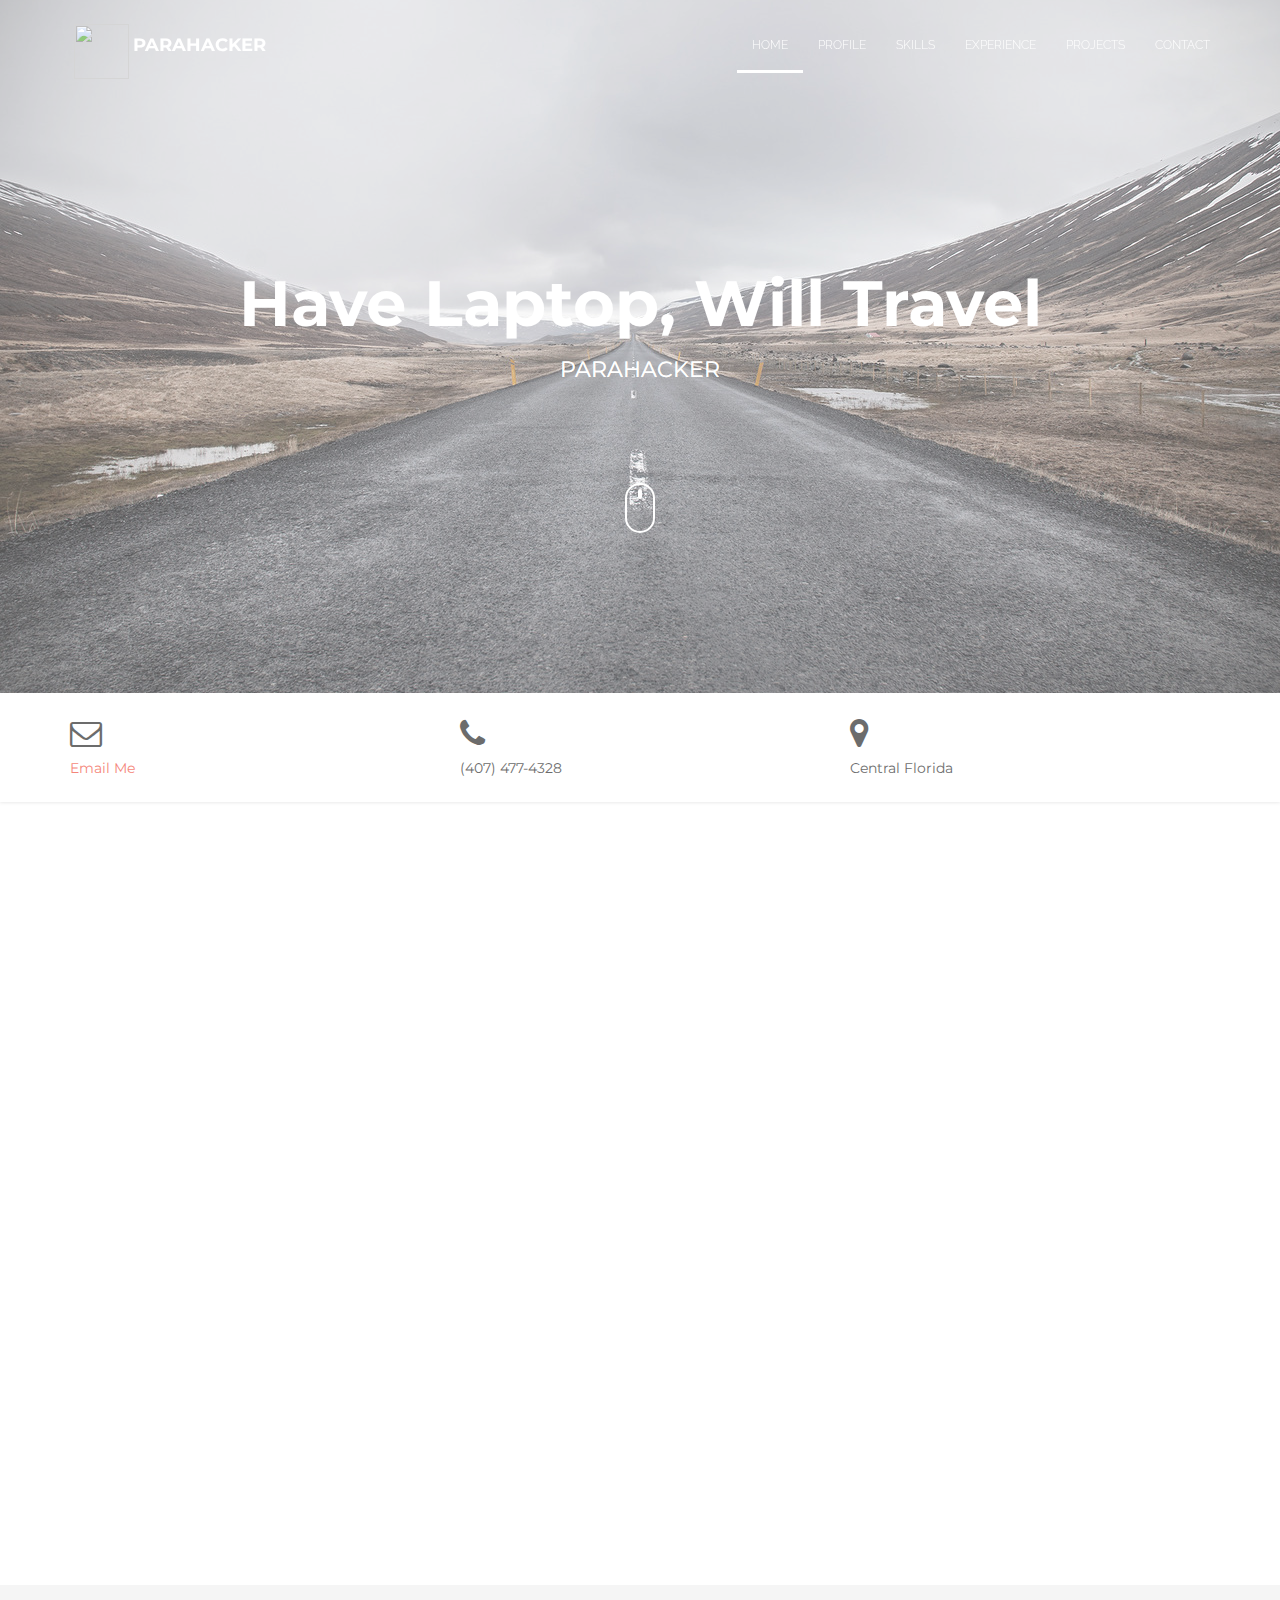
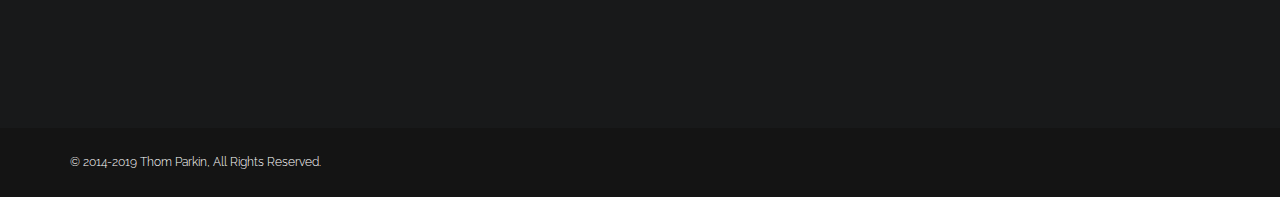
==== commit 58e9e6d3: "Updates for 2022" ====
--- a/index.html
+++ b/index.html
@@ -241,7 +241,7 @@
 					<div class="col-md-3 col-sm-4 wow bounceInDown">
 						<div class="stat">
 							<div class="stat-icon">
-								<h2><i class="fa fa-coffee hidden-xs"></i><span class="timer" data-to="32"></span></h2>
+								<h2><i class="fa fa-coffee hidden-xs"></i><span class="timer" data-to="42"></span></h2>
 							</div>
 							<h3>Cups of Espresso</h3>
 						</div>
@@ -250,7 +250,7 @@
 					<div class="col-md-3 col-sm-4 wow bounceInUp">
 						<div class="stat">
 							<div class="stat-icon">
-								<h2><i class="fa fa-code hidden-xs"></i><span class="timer" data-to="999"></span></h2>
+								<h2><i class="fa fa-code hidden-xs"></i><span class="timer" data-to="1089"></span></h2>
 							</div>
 							<h3>Lines of code</h3>
 						</div>
@@ -259,7 +259,7 @@
 					<div class="col-md-3 col-sm-4 wow bounceInRight">
 						<div class="stat">
 							<div class="stat-icon">
-								<h2><i class="fa fa-child hidden-xs"></i><span class="timer" data-to="140"></span>+</h2>
+								<h2><i class="fa fa-child hidden-xs"></i><span class="timer" data-to="640"></span>+</h2>
 							</div>
 							<h3>Avid Followers</h3>
 						</div>
@@ -337,14 +337,14 @@
 		<p>
                     <ul>
                       <li>Ruby on Rails&nbsp;/&nbsp;Capistrano&nbsp;/&nbsp;Bundler</li>
-                      <li>Heroku&nbsp;/&nbsp;Docker&nbsp;/&nbsp;Nitrous.IO</li>
-                      <li>HTML&nbsp;/&nbsp;CSS&nbsp;/&nbsp;SASS</li>
+                      <li>Heroku&nbsp;/&nbsp;Docker&nbsp;/&nbsp;JavaScript</li>
+                      <li>HTML&nbsp;/&nbsp;CSS&nbsp;/&nbsp;TypeScript</li>
+                      <li>Angular&nbsp;/&nbsp;Node.JS</li>
                       <li>Security+ Certified</li>
-                      <li>git&nbsp;/&nbsp;SVN</li>
+                      <li>git&nbsp;/&nbsp;Git</li>
                       <li>JSON&nbsp;/&nbsp;REST</li>
                       <li>Azure&nbsp;/.NET MVC (C#)</li>
-                      <li>MySQL&nbsp;/&nbsp;PostgeSQL&nbsp;/&nbsp;MSSQL</li>
-                      <li>Angular&nbsp;/&nbsp;Node.JS</li>
+                      <li>MySQL&nbsp;/&nbsp;PostgeSQL&nbsp;/&nbsp;MSSQL&nbsp;/&nbsp;MongoDB</li>
                     </ul>
                  </p>
 									</div>
@@ -376,8 +376,8 @@
 									<div class="text">
 										<p>
                     <ul>
+                        <li><a href="http://learnable.com/hub/play/60" target="_blank" title="Beginners GIT: Or If I Could Turn Back Time...">Beginner's Git</a></li>
                         <li><a href="http://learnable.com/hub/play/47" target="_blank" title="Introduction to Nitrous.io">Nitrous.io video introduction</a></li>
-                        <li><a href="http://learnable.com/hub/play/60" target="_blank" title="Beginners GIT: Or If I Could Turn Back Time...">Beginner's Git</a></li>
                         <li><a href="https://www.youtube.com/watch?v=P9x6wrIkZuA" target="_blank">VIM: The Universal Editor</a></li>
                       </ul>
 </p>
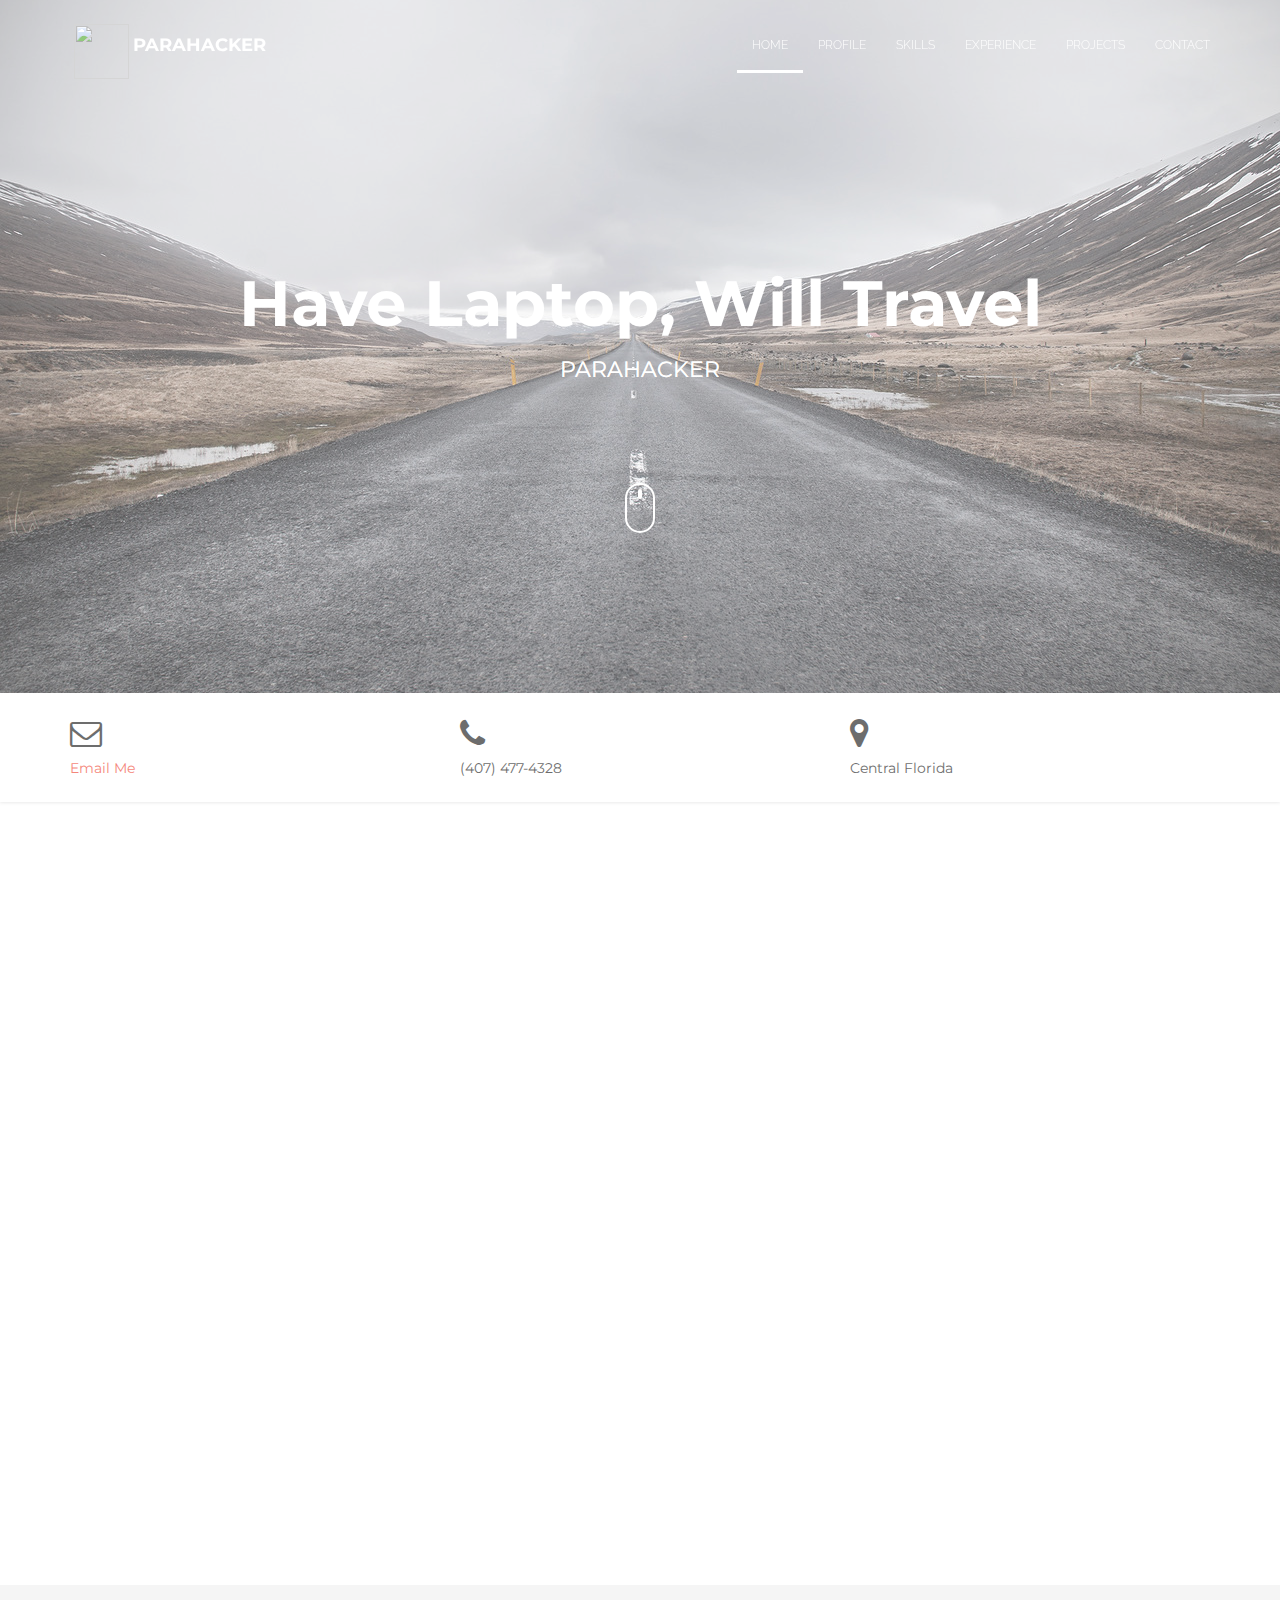
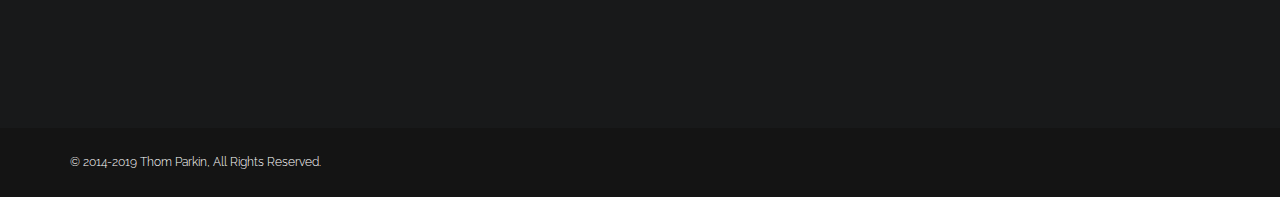
==== commit 533770e7: "Update the landing page" ====
--- a/index.html
+++ b/index.html
@@ -6,7 +6,7 @@
 	<meta name="description" content="Thom Parkin.  Parahacker and Technology Specialist.  Serial Rails Developer.">
 	<meta name="author" content="Thom Parkin">
 
-	<title>Parahacker - Have Laptop, Will Travel</title>
+	<title>Parahacker - &quot;Anything is possible; with a sense of humor and a checkbook&quot;</title>
 
 	<!-- CSS -->
 	<!-- Bootstrap core CSS -->
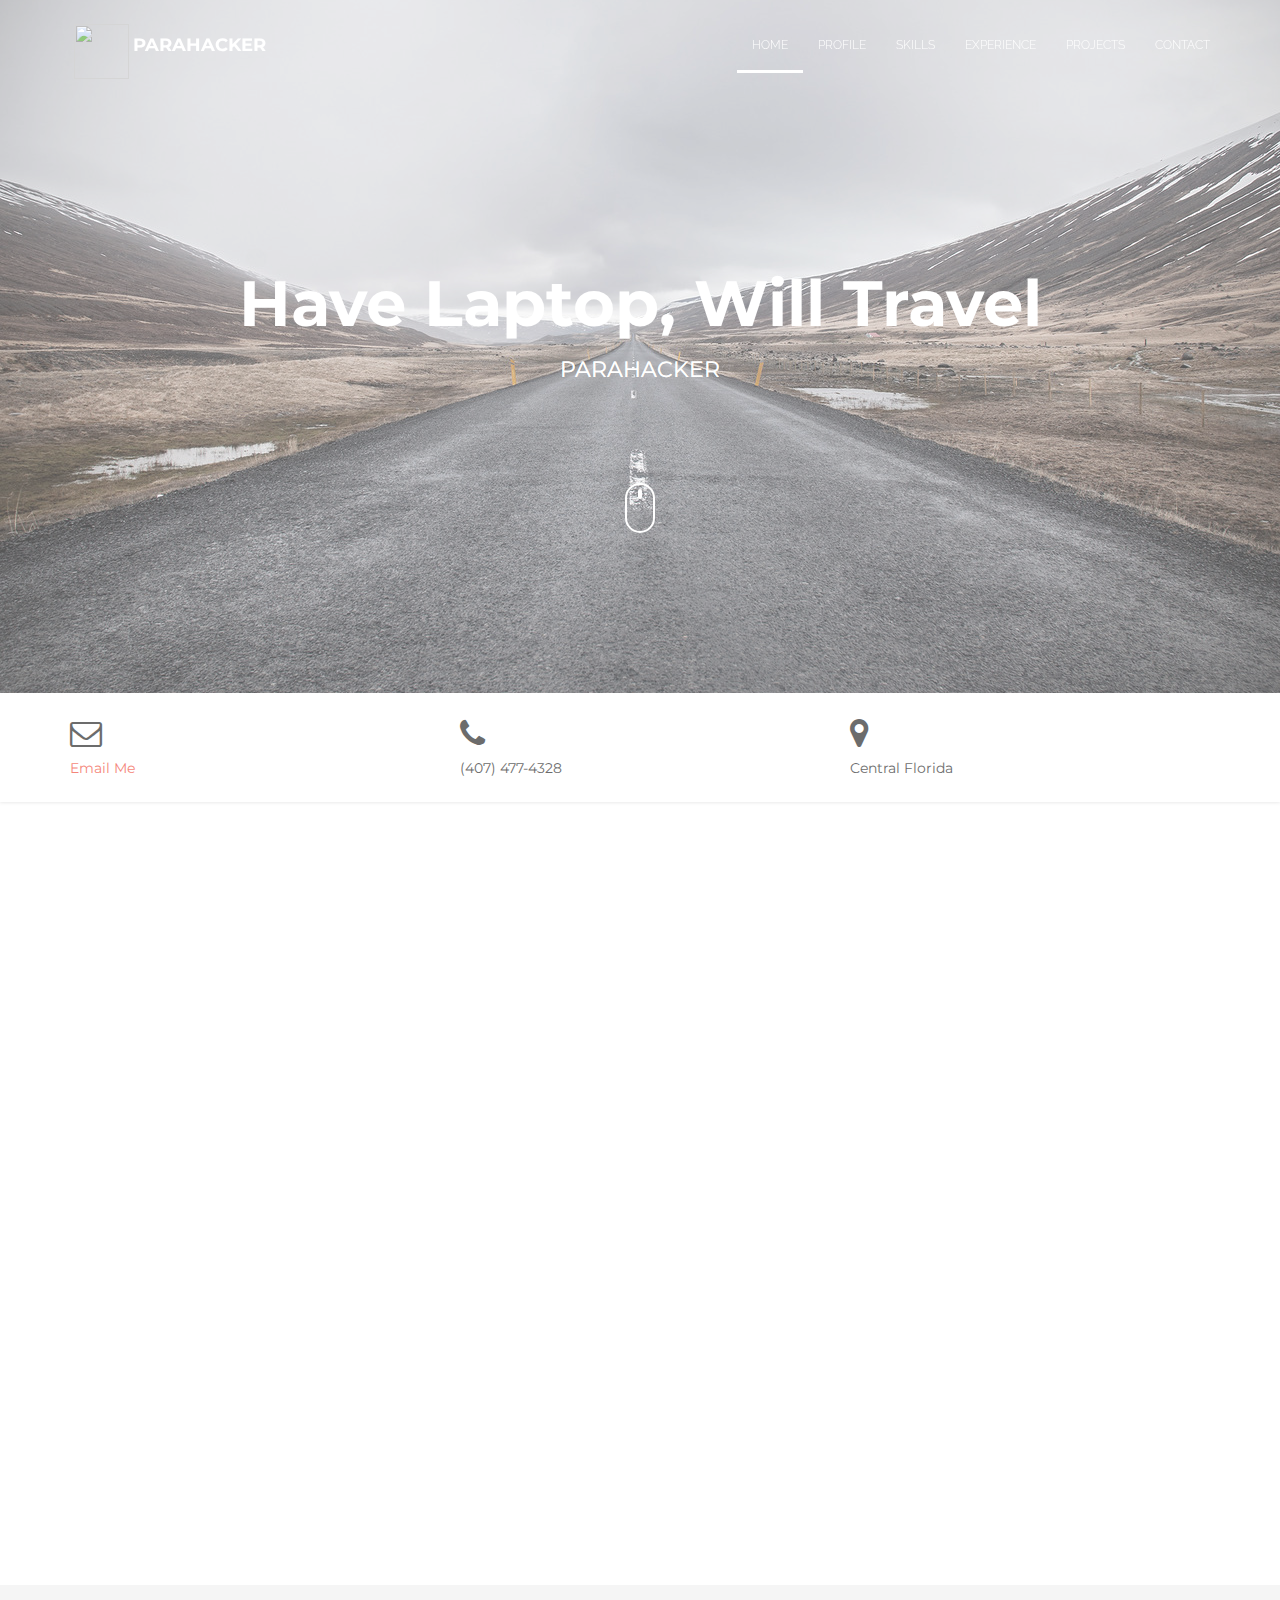
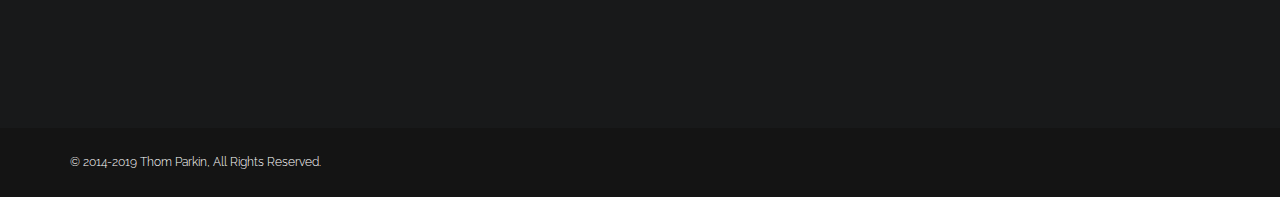
==== commit 284b88fc: "Update in skills to reflect current technologies" ====
--- a/index.html
+++ b/index.html
@@ -190,7 +190,7 @@
 								<div class="skill-rate-on"></div>
 								<div class="skill-rate-on"></div>
 							</div>
-							<h5>HTML / CSS3 / SASS</h5>
+							<h5>HTML / CSS / SPA</h5>
 							<div class="skill-bar">
 								<div class="skill-rate-on"></div>
 								<div class="skill-rate-on"></div>
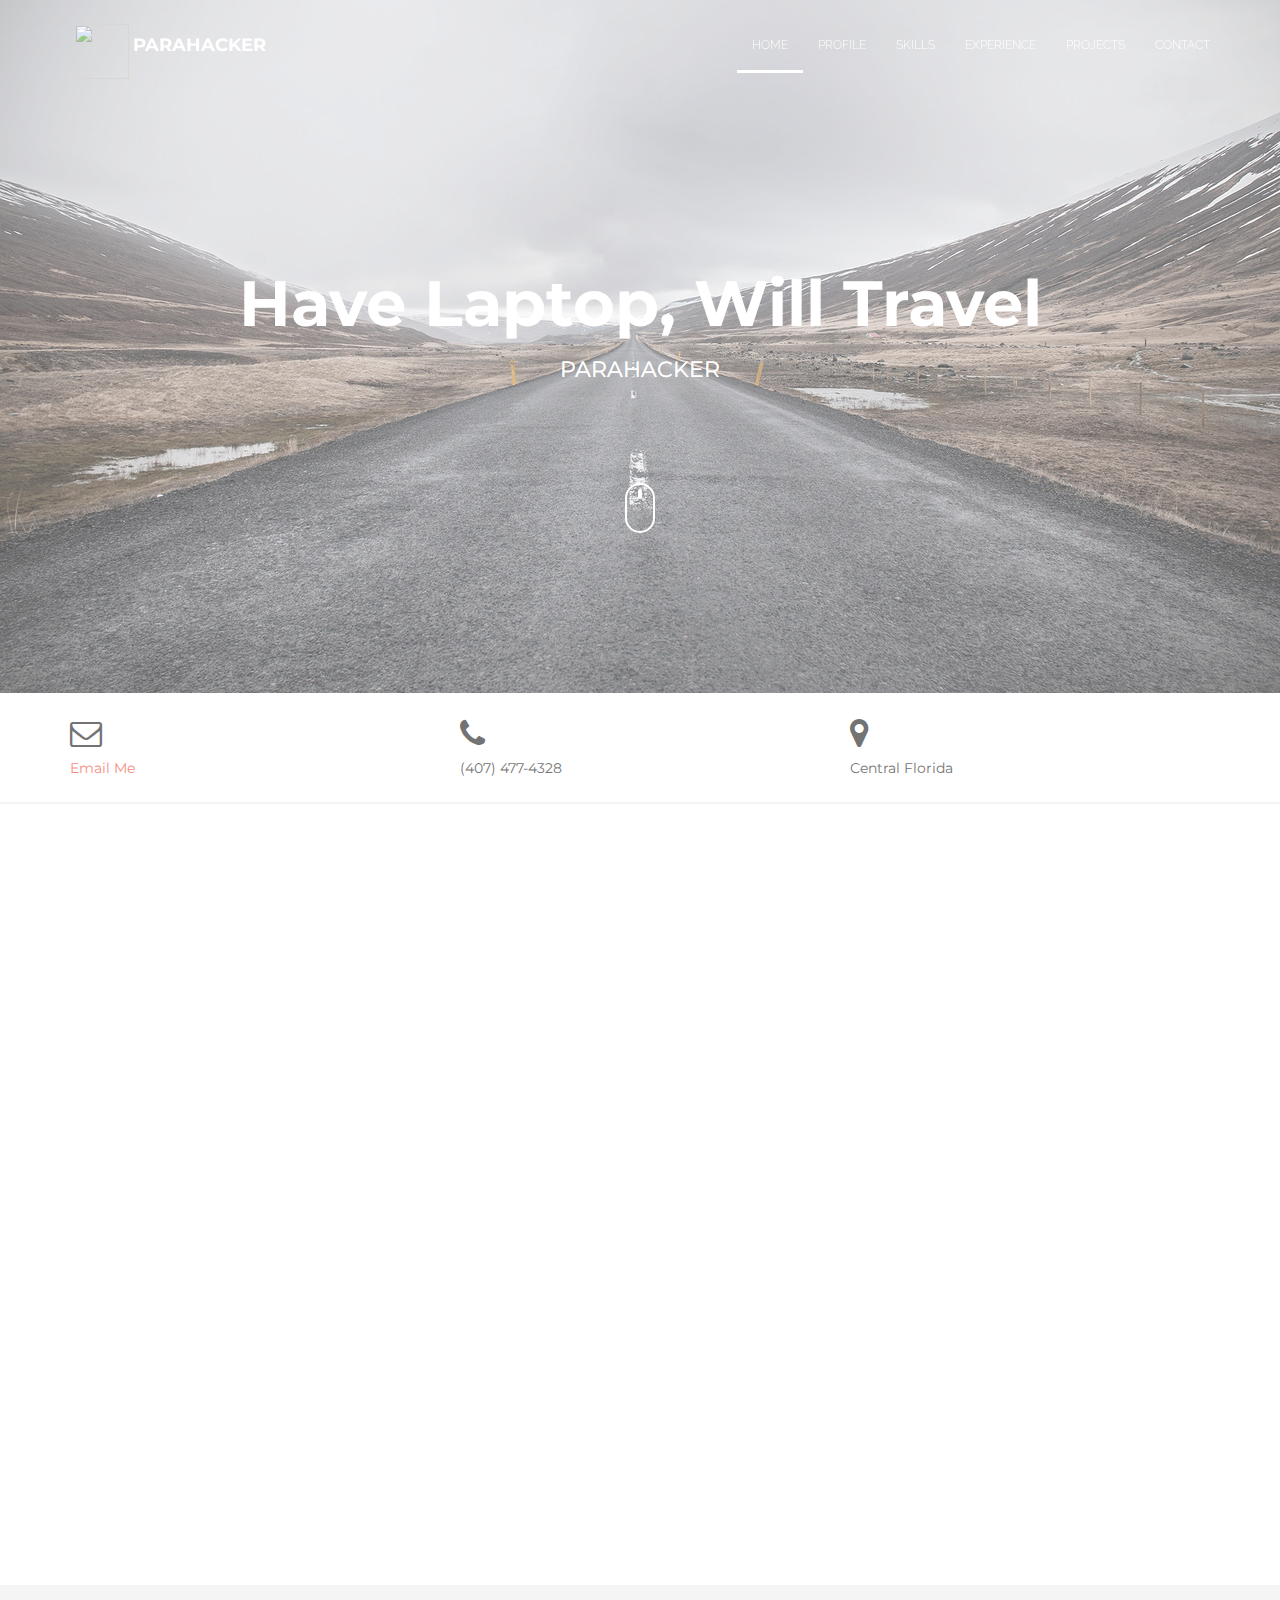
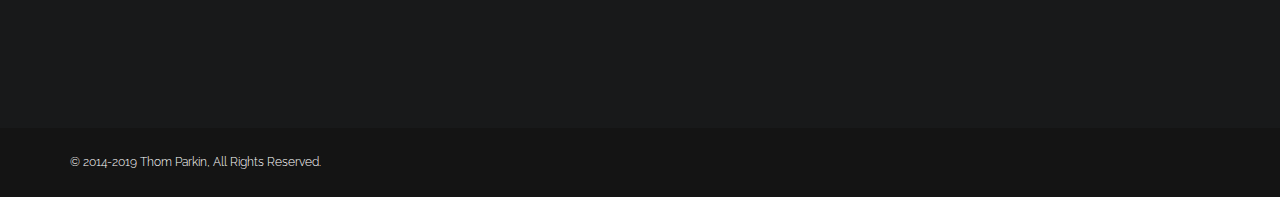
==== commit 79d56de7: "Updated current employment" ====
--- a/index.html
+++ b/index.html
@@ -215,7 +215,7 @@
 					<div class="col-md-6 col-sm-12 wow bounceInRight">
 						<h3>Professional Profile</h3>
 						<p>I have been working on the Internet since 2002, when it was very young.<br /> Before that I had built electronic circuits from discrete parts and wrote software utilities in ASSEMBLY Language.</p><p> An insatiable "Hacker" spirit drives me to incessantly explore, study, dissect and learn new techniques and technologies.</p>
-						<p>A Technical Trainer, Author, Screencaster and Avid Logophile, when faced with a "Glass Half Empty" problem, I believe <em>The Glass was Over Designed</em>.</p><p>Currently full-time developer responsible for <a href="https://disciplr.com" target="_blank">Disciplr.com</a>, powered by a set of microservices including several Rails APIs.  Previously worked on a DoD contract for the US Air Force, with an Active Security Clearance.<br /><a href="https://github.com/ParkinT/HireMe#tldr" title="Detailed Profile as git repository">More</a>.</p>
+						<p>A Technical Trainer, Author, Screencaster and Avid Logophile, when faced with a "Glass Half Empty" problem, I believe <em>The Glass was Over Designed</em>.</p><p>Currently working full-time on a DoD contract for the US Air Force, with an Active Security Clearance.<br />  Previously worked as the senior developer responsible for <a href="https://disciplr.com" target="_blank">Disciplr.com</a>, powered by a set of microservices including several Rails APIs.<a href="https://github.com/ParkinT/HireMe#tldr" title="Detailed Profile as git repository">More</a>.</p>
 					</div>
 
 				</div><!-- .row -->
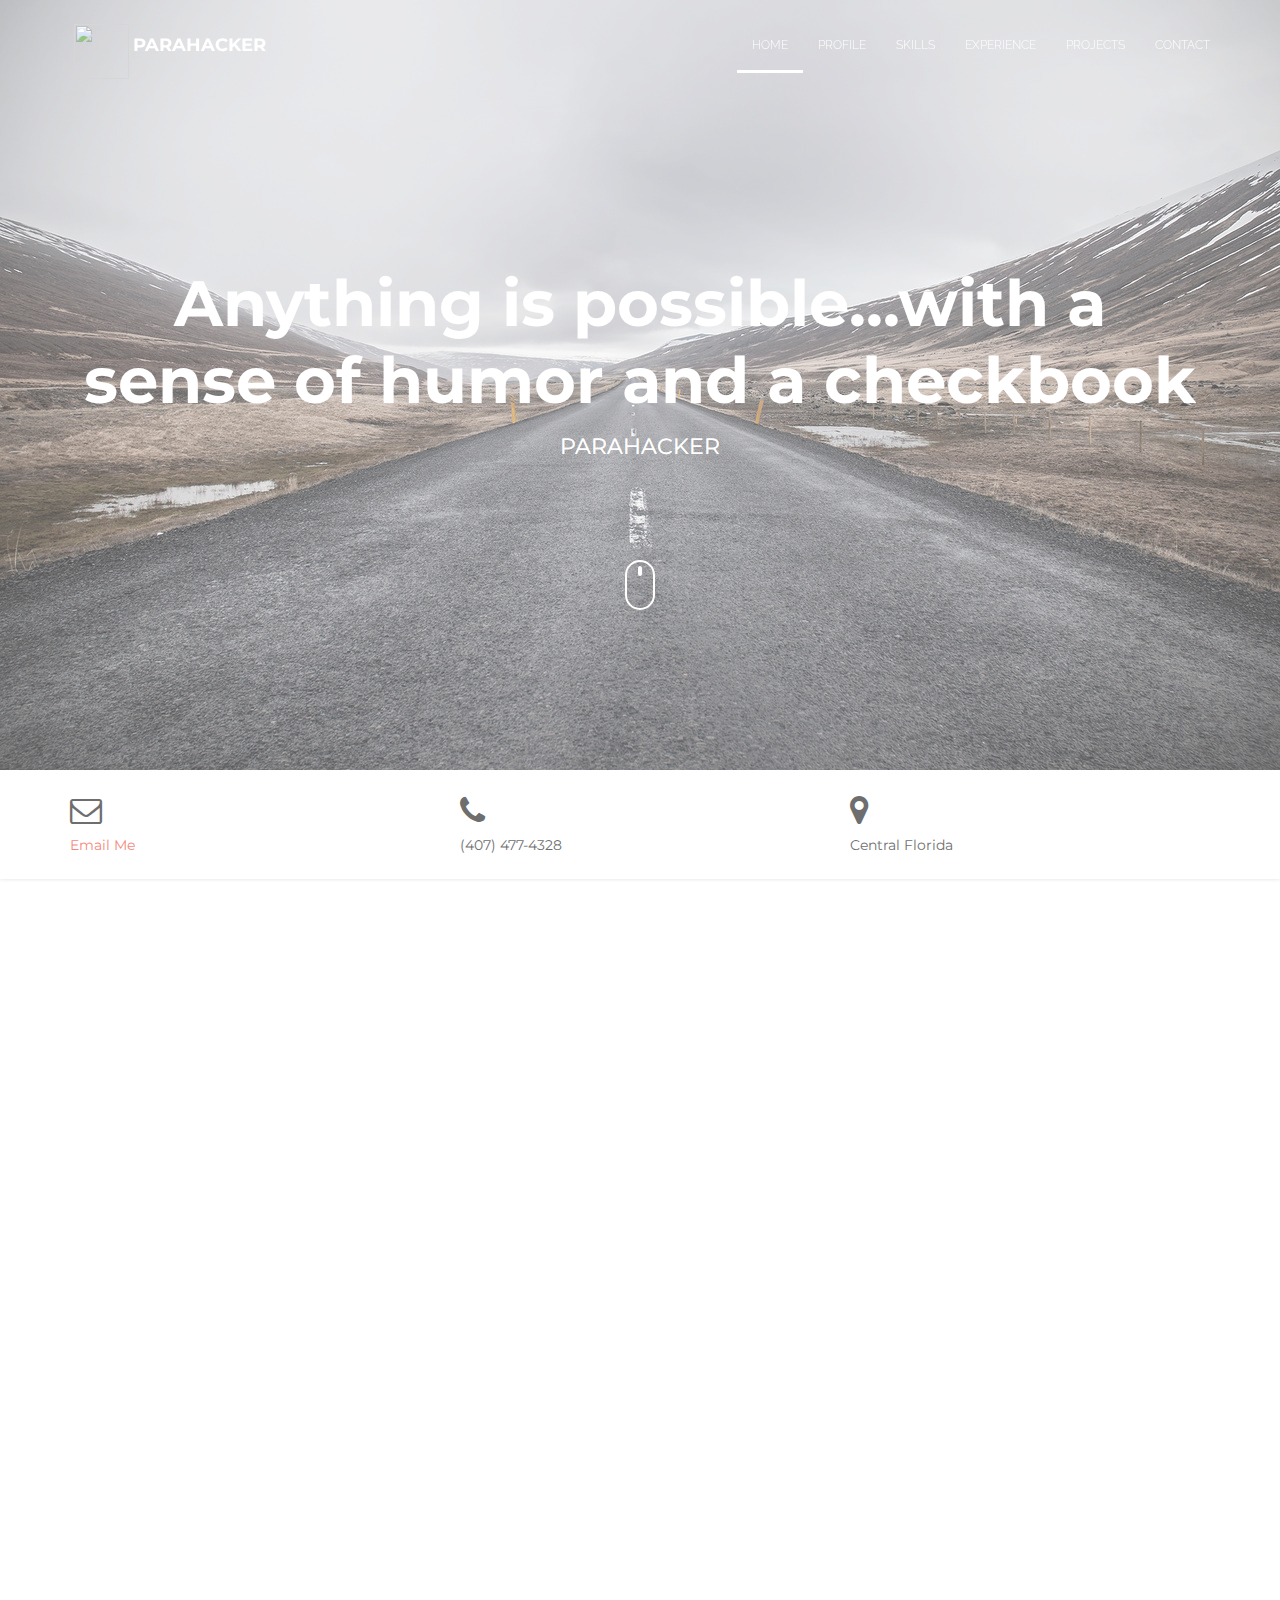
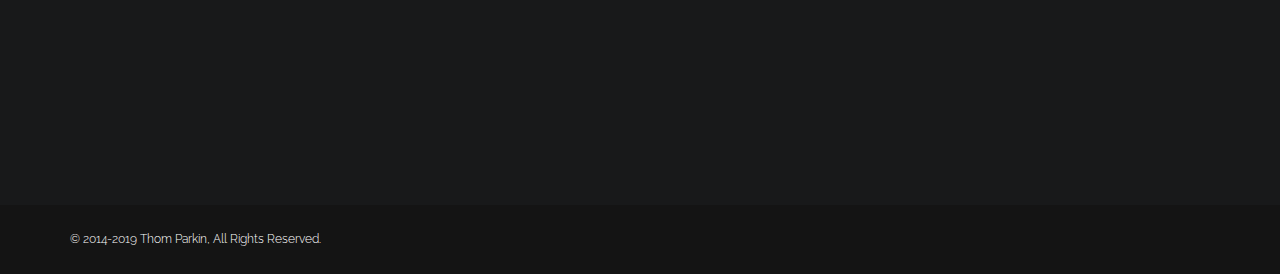
==== commit ab4198bb: "Updated tagline" ====
--- a/index.html
+++ b/index.html
@@ -88,7 +88,7 @@
 					<div class="col-md-12">
 
 						<div class="hello wow bounceInDown">
-							<h1>Have Laptop, Will Travel</h1>
+							<h1>Anything is possible...with a sense of humor and a checkbook</h1>
 							<h3><span class="rotate">Parahacker | Veteran Programmer. | Serial Rails Developer. | I like to Solve Problems. | I love to write code. | I adore solving problems with code.</span></h3>
 						</div>
 
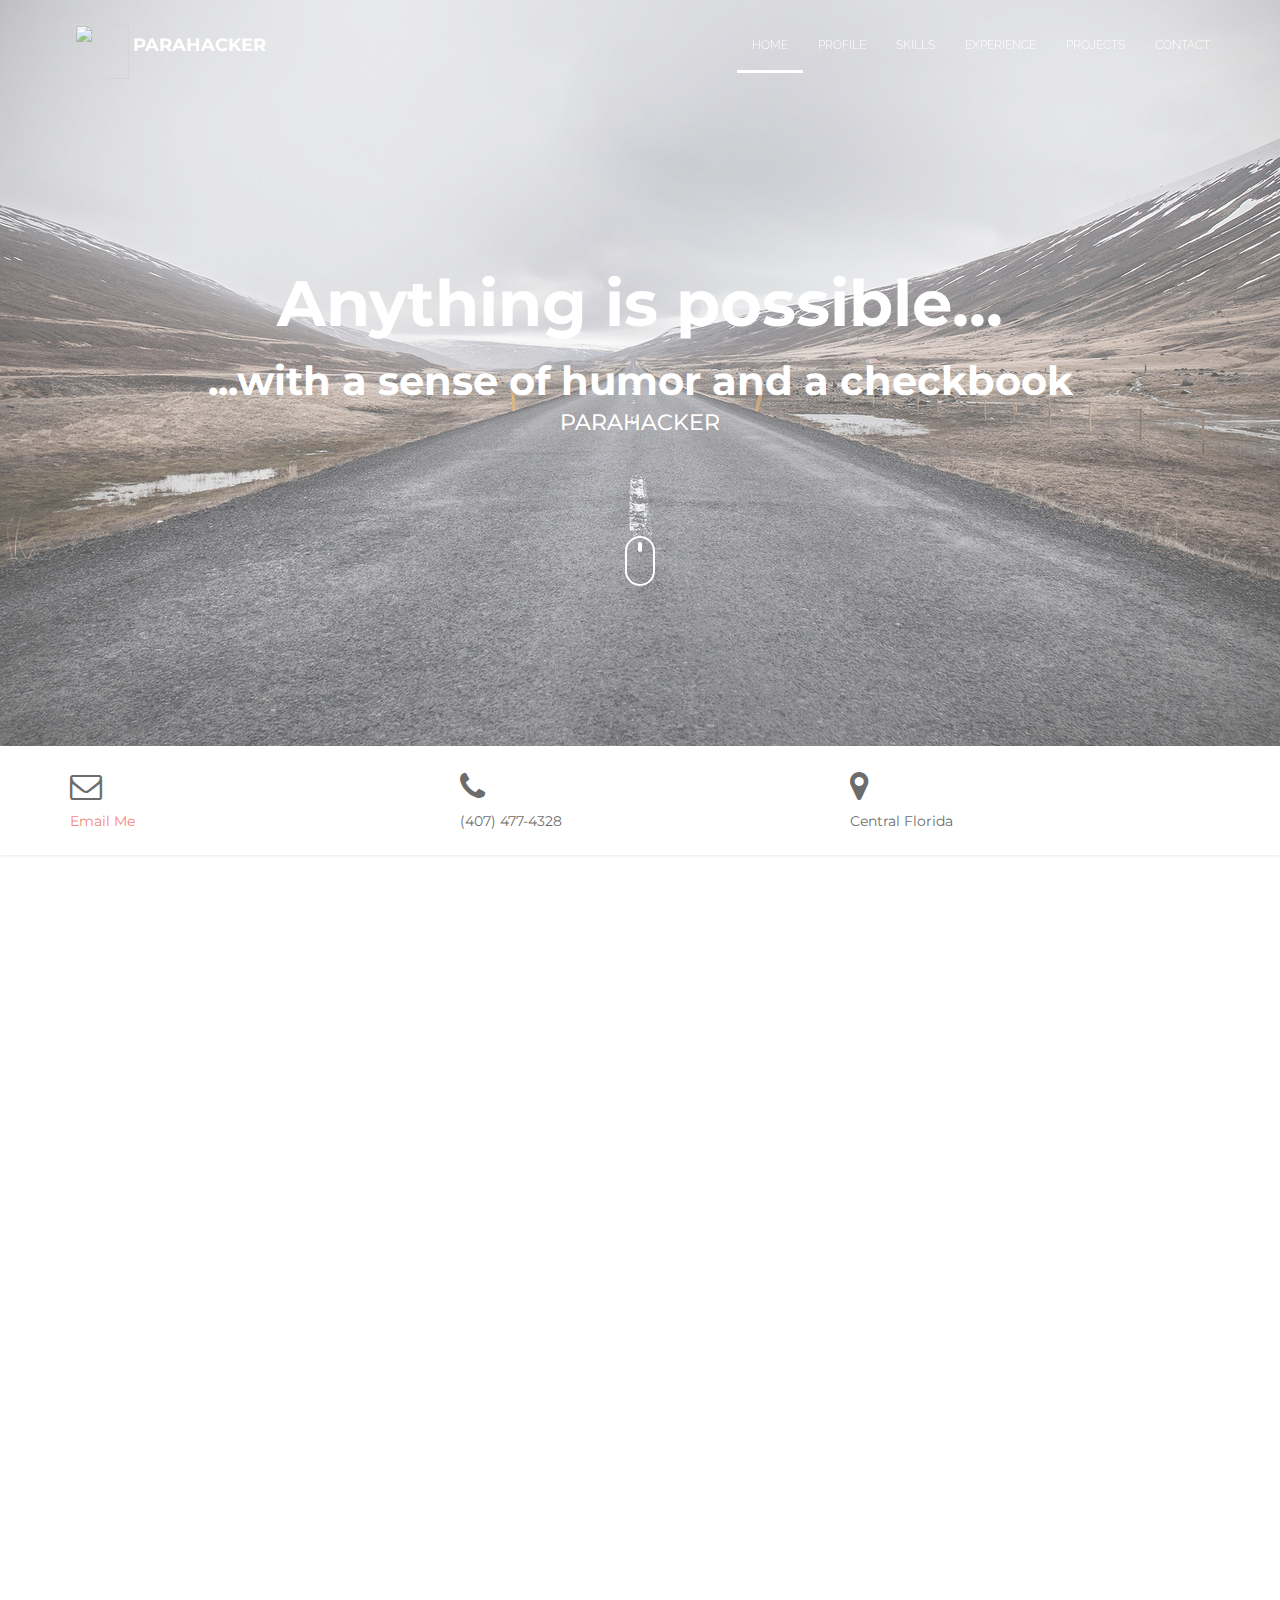
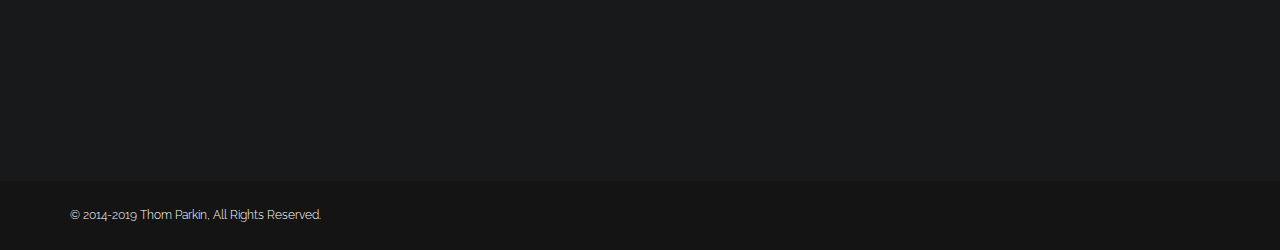
==== commit bea7c32f: "Update TagLine" ====
--- a/index.html
+++ b/index.html
@@ -88,7 +88,7 @@
 					<div class="col-md-12">
 
 						<div class="hello wow bounceInDown">
-							<h1>Anything is possible...with a sense of humor and a checkbook</h1>
+							<h1>Anything is possible...</h1><h2>...with a sense of humor and a checkbook</h2>
 							<h3><span class="rotate">Parahacker | Veteran Programmer. | Serial Rails Developer. | I like to Solve Problems. | I love to write code. | I adore solving problems with code.</span></h3>
 						</div>
 
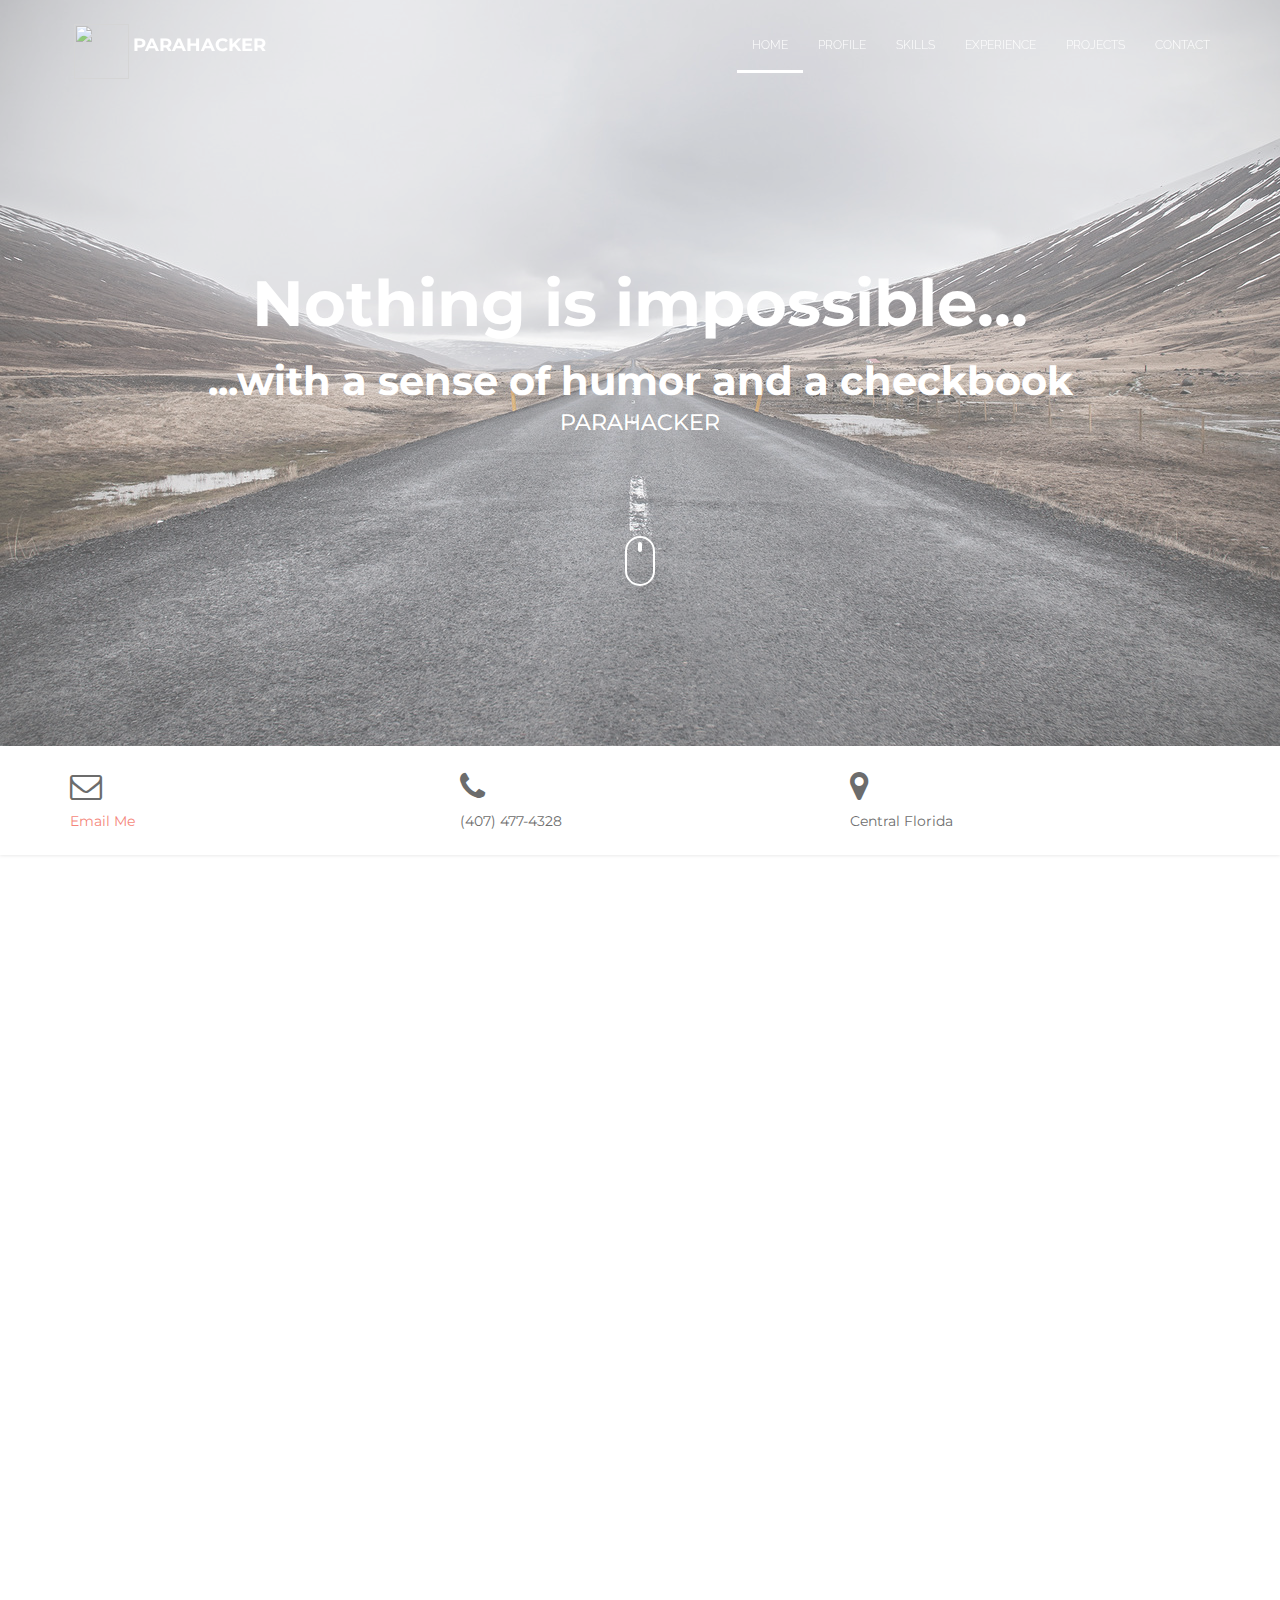
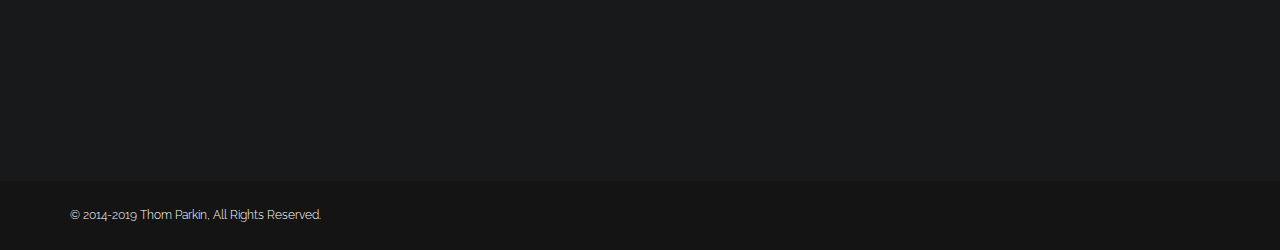
==== commit 7a34823b: "Update to the tagline content and formatting" ====
--- a/index.html
+++ b/index.html
@@ -6,7 +6,7 @@
 	<meta name="description" content="Thom Parkin.  Parahacker and Technology Specialist.  Serial Rails Developer.">
 	<meta name="author" content="Thom Parkin">
 
-	<title>Parahacker - &quot;Anything is possible; with a sense of humor and a checkbook&quot;</title>
+	<title>Parahacker - &quot;Nothing is impossible; with a sense of humor and a checkbook&quot;</title>
 
 	<!-- CSS -->
 	<!-- Bootstrap core CSS -->
@@ -88,7 +88,7 @@
 					<div class="col-md-12">
 
 						<div class="hello wow bounceInDown">
-							<h1>Anything is possible...</h1><h2>...with a sense of humor and a checkbook</h2>
+							<h1>Nothing is impossible...</h1><h2>...with a sense of humor and a checkbook</h2>
 							<h3><span class="rotate">Parahacker | Veteran Programmer. | Serial Rails Developer. | I like to Solve Problems. | I love to write code. | I adore solving problems with code.</span></h3>
 						</div>
 
